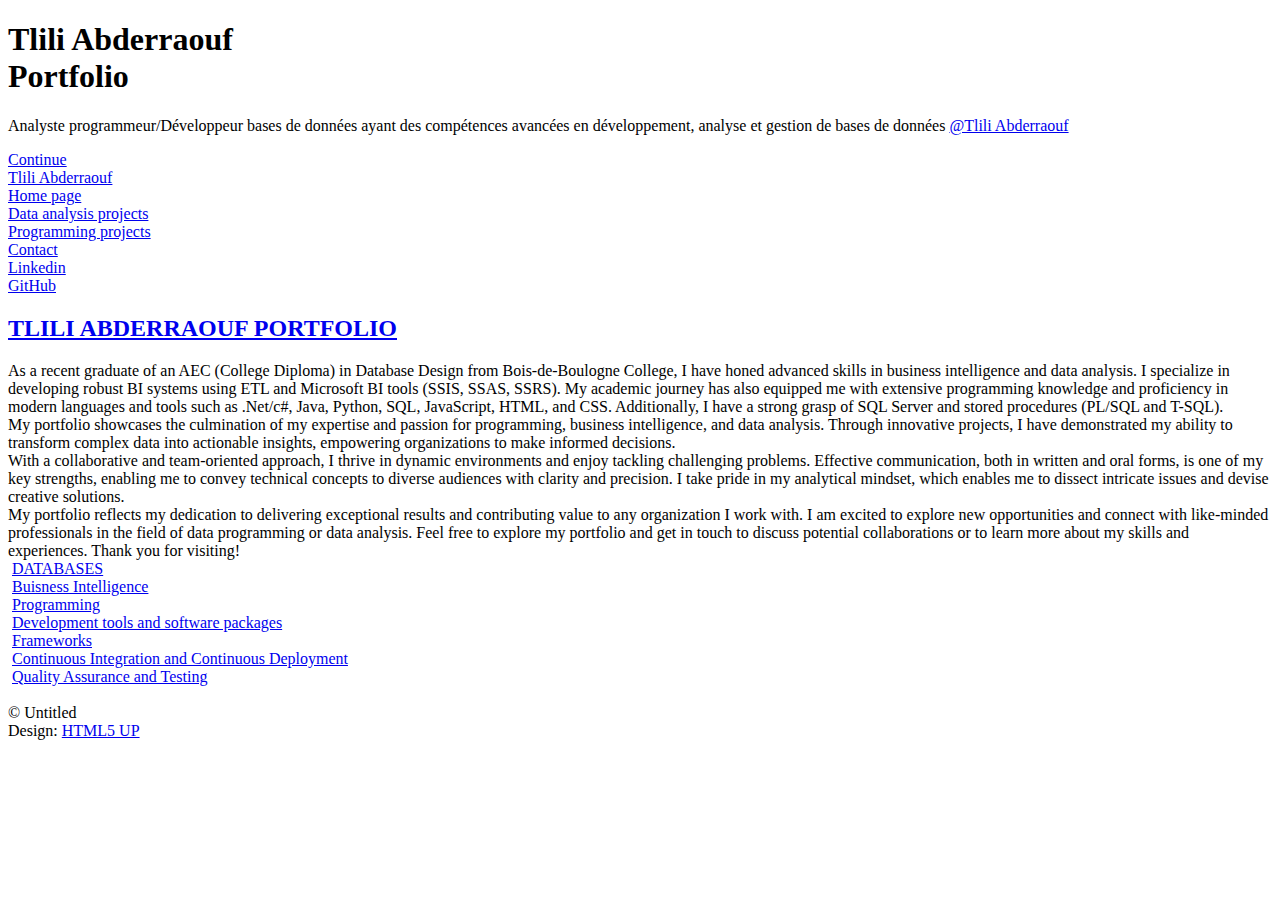
==== index.html @ 21b872e5 "Add files via upload" ====
<!DOCTYPE HTML>
<!--
	Massively by HTML5 UP
	html5up.net | @ajlkn
	Free for personal and commercial use under the CCA 3.0 license (html5up.net/license)
-->
<html>
	<head>
		<title>Tlili Abderraouf Portfolio</title>
		<meta charset="utf-8" />
		<meta name="viewport" content="width=device-width, initial-scale=1, user-scalable=no" />
		<link rel="stylesheet" href="assets/css/main.css" />
		<noscript><link rel="stylesheet" href="assets/css/noscript.css" /></noscript>
	</head>
	<body class="is-preload">

		<!-- Wrapper -->
			<div id="wrapper" class="fade-in">

				<!-- Intro -->
				<div id="intro">
					<h1>Tlili Abderraouf<br />
					Portfolio</h1>
					<p>Analyste programmeur/Développeur bases de données ayant des compétences avancées en développement, analyse et gestion de bases de données <a href="Contact.html">@Tlili Abderraouf</a> </p>
					<ul class="actions">
						<li><a href="#header" class="button icon solid solo fa-arrow-down scrolly">Continue</a></li>
					</ul>
				</div>

				<!-- Header -->
				<header id="header">
					<a href="Contact.html" class="logo">Tlili Abderraouf</a>
					
				</header>

				<!-- Nav -->
					<nav id="nav">
						<ul class="links">
							<li class="active"><a href="index.html">Home page</a></li>
							<li><a href="Data analysis.html">Data analysis projects</a></li>
							<li><a href="Programming.html">Programming projects</a></li>
							<li><a href="Contact.html">Contact</a></li>
						</ul>
						<ul class="icons">
							<li><a href="https://www.linkedin.com/in/abderraouf-tlili-2bb48a29/" class="icon brands alt fa-linkedin"><span class="label">Linkedin</span></a></li>
							<li><a href="https://github.com/Abderraouf1985" class="icon brands alt fa-github"><span class="label">GitHub</span></a></li>
						</ul>
					</nav>

				<!-- Main -->
					<div id="main">

						<!-- Featured Post -->
							<article class="post featured">
								<header class="major">
									
									<h2><a href="#">TLILI ABDERRAOUF
										PORTFOLIO<br />
									</a></h2>

									<style>
										ul{
											margin: 0;
											padding: 0;
											text-align: left;
										}
									</style>

									<ul>
As a recent graduate of an AEC (College Diploma) in Database Design from Bois-de-Boulogne College, I have honed advanced skills in business intelligence and data analysis. I specialize in developing robust BI systems using ETL and Microsoft BI tools (SSIS, SSAS, SSRS). My academic journey has also equipped me with extensive programming knowledge and proficiency in modern languages and tools such as .Net/c#, Java, Python, SQL, JavaScript, HTML, and CSS. Additionally, I have a strong grasp of SQL Server and stored procedures (PL/SQL and T-SQL).<br/>

My portfolio showcases the culmination of my expertise and passion for programming, business intelligence, and data analysis. Through innovative projects, I have demonstrated my ability to transform complex data into actionable insights, empowering organizations to make informed decisions.
<br/>
With a collaborative and team-oriented approach, I thrive in dynamic environments and enjoy tackling challenging problems.
Effective communication, both in written and oral forms, is one of my key strengths, enabling me to convey technical concepts to diverse audiences with clarity and precision. I take pride in my analytical mindset, which enables me to dissect intricate issues and devise creative solutions.
<br/>
My portfolio reflects my dedication to delivering exceptional results and contributing value to any organization I work with. I am excited to explore new opportunities and connect with like-minded professionals in the field of data programming or data analysis.
Feel free to explore my portfolio and get in touch to discuss potential collaborations or to learn more about my skills and experiences. Thank you for visiting!
									</ul>
								</header>
								<a href="#" class="image main"><img src="images/Bases de Données .jpg" alt="" /></a>
								<a href="#" class="button large">DATABASES</a>
								<br/>
								<a href="#" class="image main"><img src="images/Intelligence d’affaire.jpg" alt="" /></a>
								<a href="#" class="button large">Buisness Intelligence</a>
								<br/>
								<a href="#" class="image main"><img src="images/Programmation.jpg" alt="" /></a>
								<a href="#" class="button large">Programming</a>
								<br/>
								<a href="#" class="image main"><img src="images/Outils de développements et progiciels .jpg" alt="" /></a>
								<a href="#" class="button large">Development tools and software packages</a>
								<br/>
								<a href="#" class="image main"><img src="images/Architecture logicielle.jpg" alt="" /></a>
								<a href="#" class="button large">Frameworks</a>
								<br/>
								<a href="#" class="image main"><img src="images/Outils d’intégration continue.jpg" alt="" /></a>
								<a href="#" class="button large">Continuous Integration and Continuous Deployment </a>
								<br/>
								<a href="#" class="image main"><img src="images/Assurance qualité et tests.jpg" alt="" /></a>
								<a href="#" class="button large">Quality Assurance and Testing</a>
								<br/>
								<ul class="actions special">
								<br/>
								</ul>
					
	
					<!-- Copyright -->
						<div id="copyright">
							<ul><li>&copy; Untitled</li><li>Design: <a href="https://html5up.net">HTML5 UP</a></li></ul>
						</div>
	
				</div>
	
			<!-- Scripts -->
				<script src="assets/js/jquery.min.js"></script>
				<script src="assets/js/jquery.scrollex.min.js"></script>
				<script src="assets/js/jquery.scrolly.min.js"></script>
				<script src="assets/js/browser.min.js"></script>
				<script src="assets/js/breakpoints.min.js"></script>
				<script src="assets/js/util.js"></script>
				<script src="assets/js/main.js"></script>
	
		</body>
	</html>
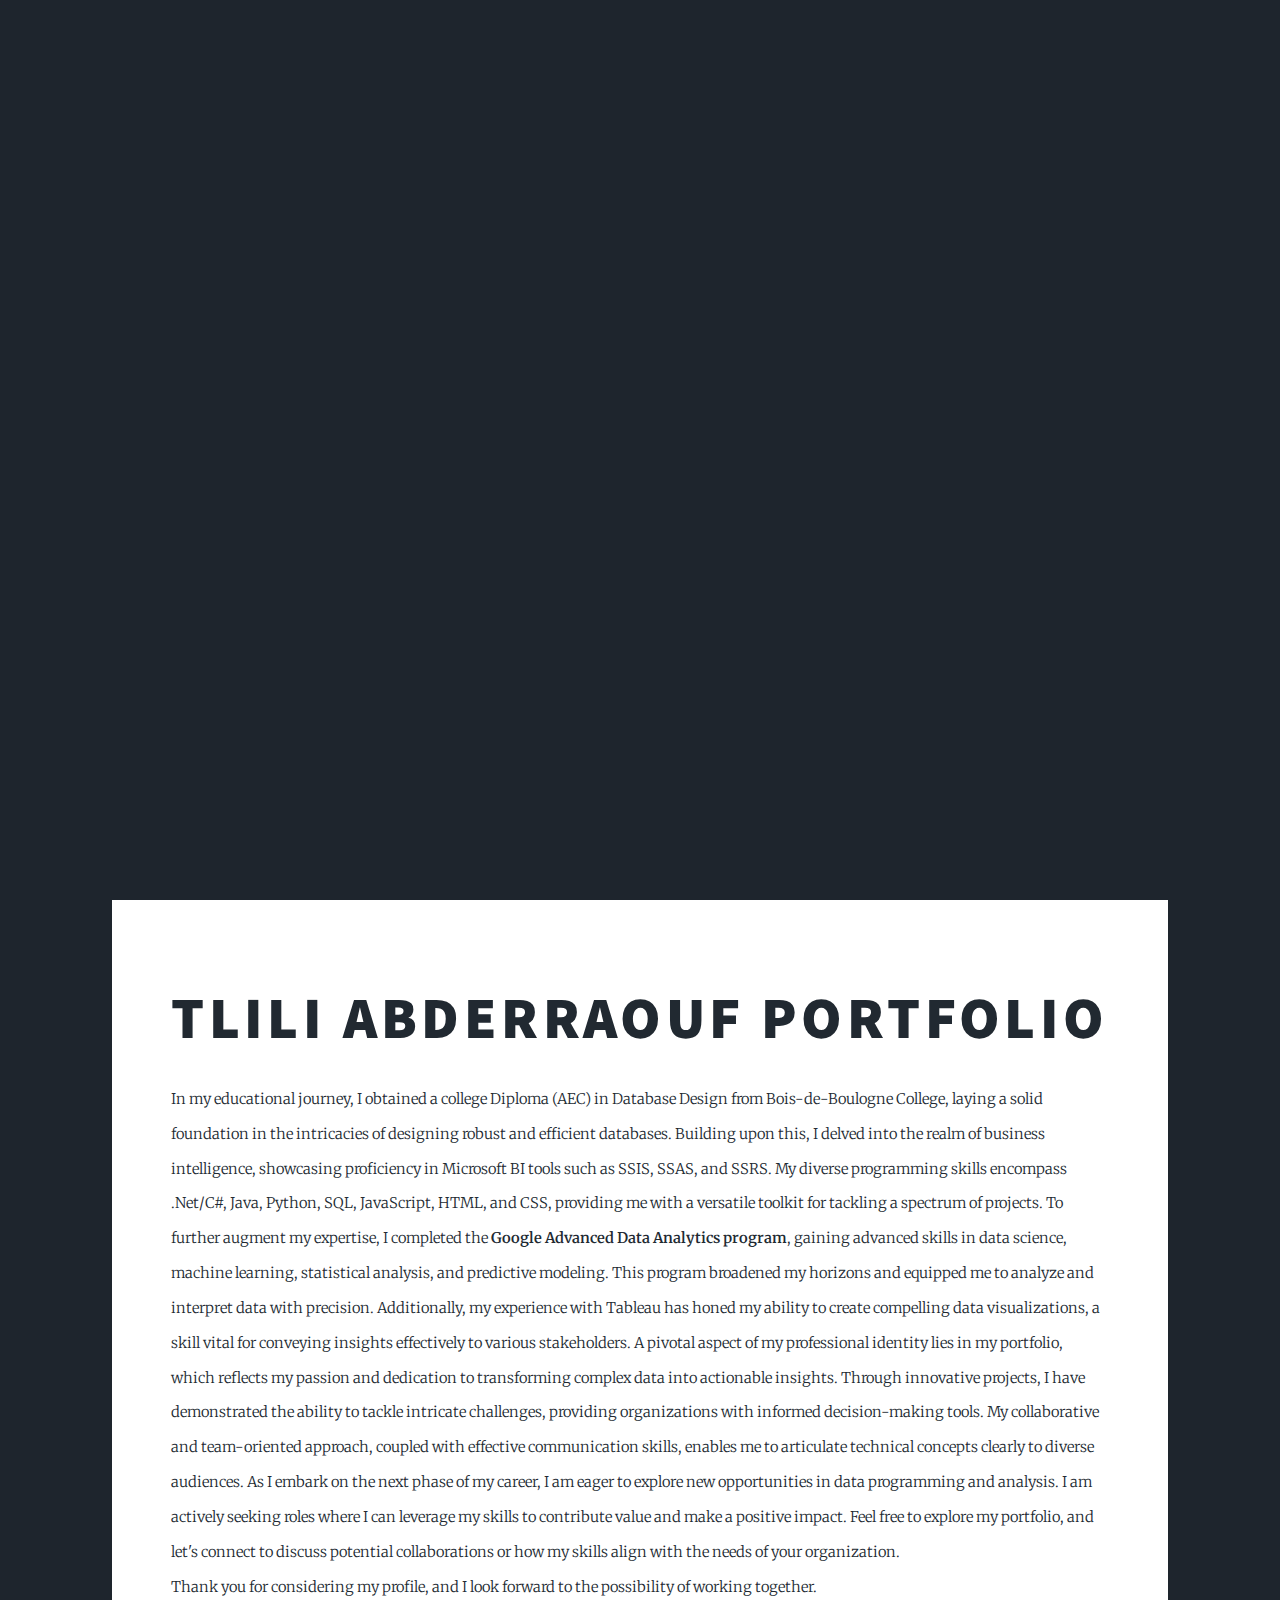
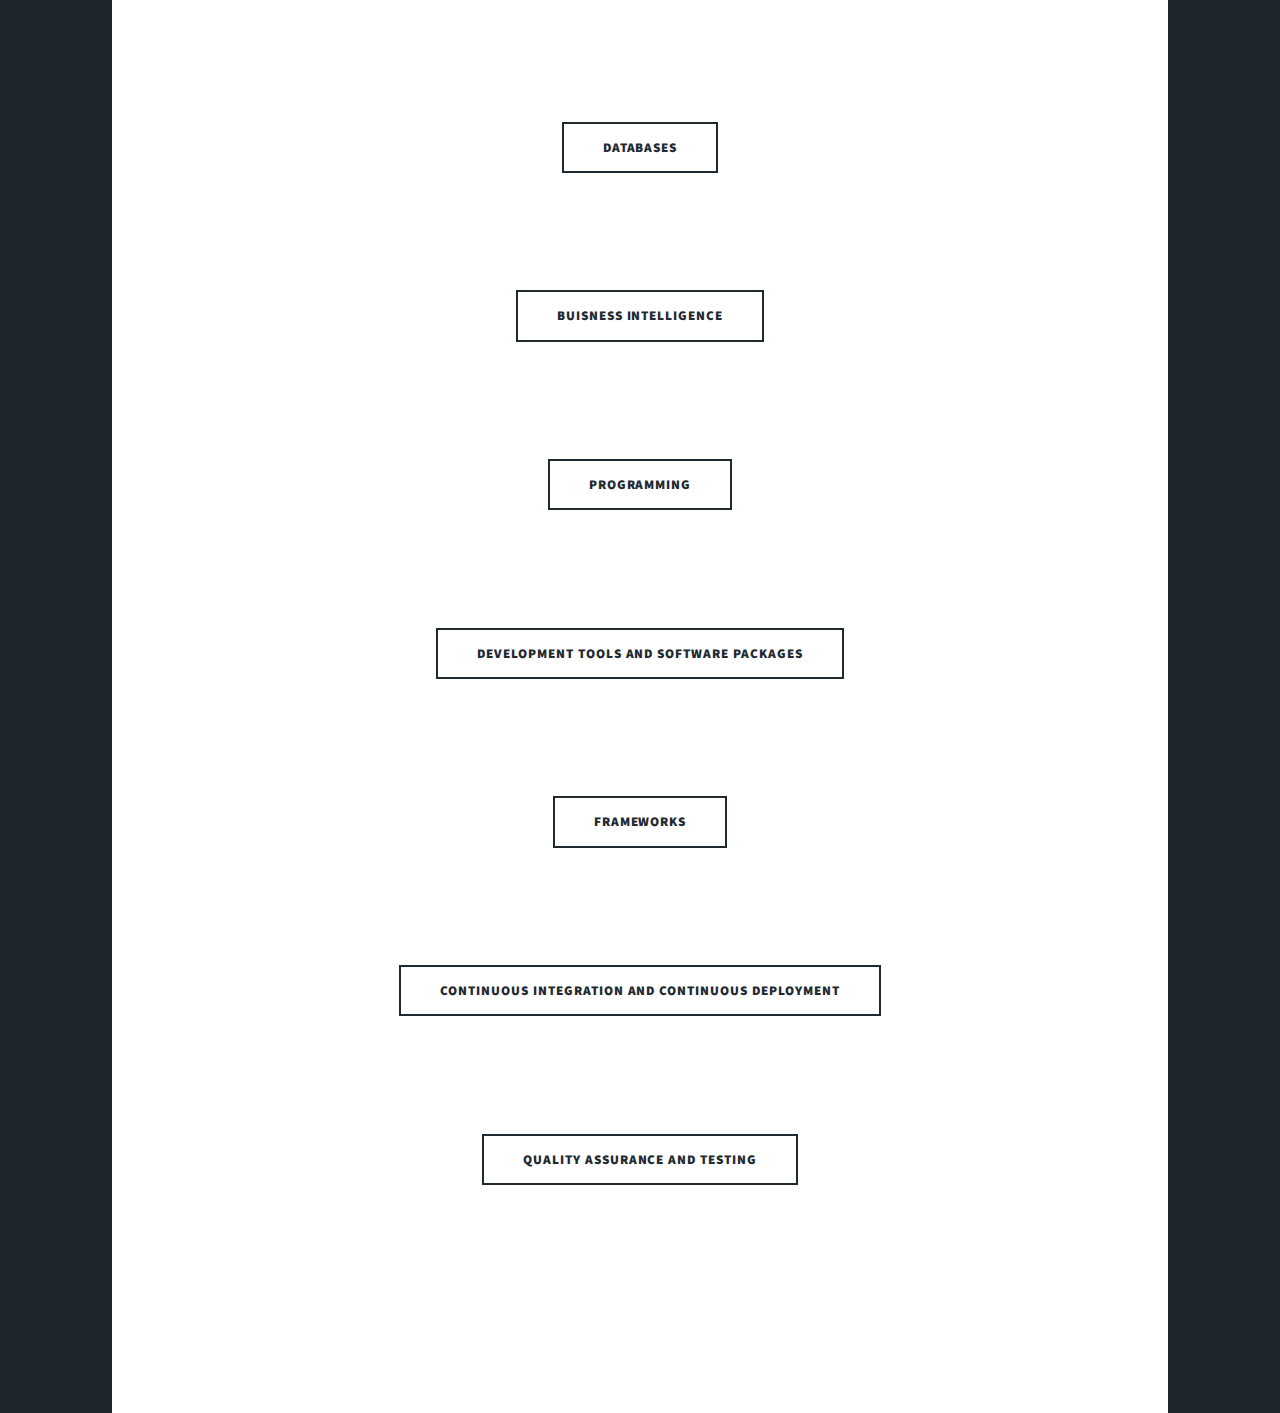
==== commit ef4de2ba: "Created google Capstone Project" ====
--- a/index.html
+++ b/index.html
@@ -21,7 +21,7 @@
 				<div id="intro">
 					<h1>Tlili Abderraouf<br />
 					Portfolio</h1>
-					<p>Analyste programmeur/Développeur bases de données ayant des compétences avancées en développement, analyse et gestion de bases de données <a href="Contact.html">@Tlili Abderraouf</a> </p>
+					<p>Passionate data professional with skills in data analysis and interpretation, demonstrating an ability to identify significant trends. Seeking opportunities in the field of data: data analysis/science or business intelligence, to apply my skills while pursuing personal and professional growth. <a href="Contact.html">@Tlili Abderraouf</a> </p>
 					<ul class="actions">
 						<li><a href="#header" class="button icon solid solo fa-arrow-down scrolly">Continue</a></li>
 					</ul>
@@ -38,7 +38,7 @@
 						<ul class="links">
 							<li class="active"><a href="index.html">Home page</a></li>
 							<li><a href="Data analysis.html">Data analysis projects</a></li>
-							<li><a href="Programming.html">Programming projects</a></li>
+							<li><a href="Google Advanced Data Analytics Capstone.html">Google Advanced Data Analytics Capstone</a></li>
 							<li><a href="Contact.html">Contact</a></li>
 						</ul>
 						<ul class="icons">
@@ -67,16 +67,13 @@
 									</style>
 
 									<ul>
-As a recent graduate of an AEC (College Diploma) in Database Design from Bois-de-Boulogne College, I have honed advanced skills in business intelligence and data analysis. I specialize in developing robust BI systems using ETL and Microsoft BI tools (SSIS, SSAS, SSRS). My academic journey has also equipped me with extensive programming knowledge and proficiency in modern languages and tools such as .Net/c#, Java, Python, SQL, JavaScript, HTML, and CSS. Additionally, I have a strong grasp of SQL Server and stored procedures (PL/SQL and T-SQL).<br/>
-
-My portfolio showcases the culmination of my expertise and passion for programming, business intelligence, and data analysis. Through innovative projects, I have demonstrated my ability to transform complex data into actionable insights, empowering organizations to make informed decisions.
-<br/>
-With a collaborative and team-oriented approach, I thrive in dynamic environments and enjoy tackling challenging problems.
-Effective communication, both in written and oral forms, is one of my key strengths, enabling me to convey technical concepts to diverse audiences with clarity and precision. I take pride in my analytical mindset, which enables me to dissect intricate issues and devise creative solutions.
-<br/>
-My portfolio reflects my dedication to delivering exceptional results and contributing value to any organization I work with. I am excited to explore new opportunities and connect with like-minded professionals in the field of data programming or data analysis.
-Feel free to explore my portfolio and get in touch to discuss potential collaborations or to learn more about my skills and experiences. Thank you for visiting!
-									</ul>
+										In my educational journey, I obtained a college Diploma (AEC) in Database Design from Bois-de-Boulogne College, laying a solid foundation in the intricacies of designing robust and efficient databases. Building upon this, I delved into the realm of business intelligence, showcasing proficiency in Microsoft BI tools such as SSIS, SSAS, and SSRS. My diverse programming skills encompass .Net/C#, Java, Python, SQL, JavaScript, HTML, and CSS, providing me with a versatile toolkit for tackling a spectrum of projects.
+										To further augment my expertise, I completed the <b>Google Advanced Data Analytics program</b>, gaining advanced skills in data science, machine learning, statistical analysis, and predictive modeling. This program broadened my horizons and equipped me to analyze and interpret data with precision. Additionally, my experience with Tableau has honed my ability to create compelling data visualizations, a skill vital for conveying insights effectively to various stakeholders.
+										A pivotal aspect of my professional identity lies in my portfolio, which reflects my passion and dedication to transforming complex data into actionable insights. Through innovative projects, I have demonstrated the ability to tackle intricate challenges, providing organizations with informed decision-making tools. My collaborative and team-oriented approach, coupled with effective communication skills, enables me to articulate technical concepts clearly to diverse audiences.
+										As I embark on the next phase of my career, I am eager to explore new opportunities in data programming and analysis. I am actively seeking roles where I can leverage my skills to contribute value and make a positive impact. Feel free to explore my portfolio, and let's connect to discuss potential collaborations or how my skills align with the needs of your organization.
+										<br>
+										 Thank you for considering my profile, and I look forward to the possibility of working together.
+										</ul>
 								</header>
 								<a href="#" class="image main"><img src="images/Bases de Données .jpg" alt="" /></a>
 								<a href="#" class="button large">DATABASES</a>
--- a/assets/css/main.css
+++ b/assets/css/main.css
@@ -0,0 +1,4690 @@
+@import url(fontawesome-all.min.css);
+@import url("https://fonts.googleapis.com/css?family=Merriweather:300,700,300italic,700italic|Source+Sans+Pro:900");
+
+/*
+	Massively by HTML5 UP
+	html5up.net | @ajlkn
+	Free for personal and commercial use under the CCA 3.0 license (html5up.net/license)
+*/
+
+html, body, div, span, applet, object,
+iframe, h1, h2, h3, h4, h5, h6, p, blockquote,
+pre, a, abbr, acronym, address, big, cite,
+code, del, dfn, em, img, ins, kbd, q, s, samp,
+small, strike, strong, sub, sup, tt, var, b,
+u, i, center, dl, dt, dd, ol, ul, li, fieldset,
+form, label, legend, table, caption, tbody,
+tfoot, thead, tr, th, td, article, aside,
+canvas, details, embed, figure, figcaption,
+footer, header, hgroup, menu, nav, output, ruby,
+section, summary, time, mark, audio, video {
+	margin: 0;
+	padding: 0;
+	border: 0;
+	font-size: 100%;
+	font: inherit;
+	vertical-align: baseline;}
+
+article, aside, details, figcaption, figure,
+footer, header, hgroup, menu, nav, section {
+	display: block;}
+
+body {
+	line-height: 1;
+	height: 100 vh;
+}
+
+ol, ul {
+	list-style: none;
+}
+
+blockquote, q {
+	quotes: none;
+}
+
+	blockquote:before, blockquote:after, q:before, q:after {
+		content: '';
+		content: none;
+	}
+
+table {
+	border-collapse: collapse;
+	border-spacing: 0;
+}
+
+body {
+	-webkit-text-size-adjust: none;
+}
+
+mark {
+	background-color: transparent;
+	color: inherit;
+}
+
+input::-moz-focus-inner {
+	border: 0;
+	padding: 0;
+}
+
+input, select, textarea {
+	-moz-appearance: none;
+	-webkit-appearance: none;
+	-ms-appearance: none;
+	appearance: none;
+}
+
+/* Basic */
+
+	@-ms-viewport {
+		width: device-width;
+	}
+
+	body {
+		-ms-overflow-style: scrollbar;
+	}
+
+	@media screen and (max-width: 480px) {
+
+		html, body {
+			min-width: 320px;
+		}
+
+	}
+
+	html {
+		box-sizing: border-box;
+	}
+
+	*, *:before, *:after {
+		box-sizing: inherit;
+	}
+
+	body {
+		background-color: #1e252d;
+	}
+
+		body.is-preload *, body.is-preload *:before, body.is-preload *:after {
+			-moz-animation: none !important;
+			-webkit-animation: none !important;
+			-ms-animation: none !important;
+			animation: none !important;
+			-moz-transition: none !important;
+			-webkit-transition: none !important;
+			-ms-transition: none !important;
+			transition: none !important;
+		}
+
+/* Type */
+
+	html {
+		font-size: 16pt;
+	}
+
+		@media screen and (max-width: 1680px) {
+
+			html {
+				font-size: 12pt;
+			}
+
+		}
+
+		@media screen and (max-width: 1280px) {
+
+			html {
+				font-size: 11pt;
+			}
+
+		}
+
+		@media screen and (max-width: 360px) {
+
+			html {
+				font-size: 10pt;
+			}
+
+		}
+
+	body {
+		color: #212931;
+	}
+
+	body, input, select, textarea {
+		font-family: "Merriweather", Georgia, serif;
+		font-weight: 300;
+		font-size: 1rem;
+		line-height: 2.375;
+	}
+
+	a {
+		-moz-transition: color 0.2s ease-in-out, background-color 0.2s ease-in-out, border-color 0.2s ease-in-out, box-shadow 0.2s ease-in-out;
+		-webkit-transition: color 0.2s ease-in-out, background-color 0.2s ease-in-out, border-color 0.2s ease-in-out, box-shadow 0.2s ease-in-out;
+		-ms-transition: color 0.2s ease-in-out, background-color 0.2s ease-in-out, border-color 0.2s ease-in-out, box-shadow 0.2s ease-in-out;
+		transition: color 0.2s ease-in-out, background-color 0.2s ease-in-out, border-color 0.2s ease-in-out, box-shadow 0.2s ease-in-out;
+		border-bottom: dotted 1px;
+		text-decoration: none;
+	}
+
+		a:hover {
+			border-bottom-color: transparent;
+		}
+
+	strong, b {
+		font-weight: 600;
+	}
+
+	em, i {
+		font-style: italic;
+	}
+
+	p {
+		text-align: justify;
+		margin: 0 0 2rem 0;
+	}
+
+	h1, h2, h3, h4, h5, h6 {
+		font-family: "Source Sans Pro", Helvetica, sans-serif;
+		font-weight: 900;
+		line-height: 1.5;
+		letter-spacing: 0.075em;
+		text-transform: uppercase;
+		margin: 0 0 1rem 0;
+	}
+
+		h1 a, h2 a, h3 a, h4 a, h5 a, h6 a {
+			border-bottom: 0;
+			color: inherit;
+			text-decoration: none;
+		}
+
+	h1 {
+		font-size: 4rem;
+		line-height: 1.1;
+		margin: 0 0 2rem 0;
+	}
+
+	h2 {
+		font-size: 1.75rem;
+		line-height: 1.3;
+		margin: 0 0 1.5rem 0;
+	}
+
+	h3 {
+		font-size: 1.25rem;
+		margin: 0 0 1.5rem 0;
+	}
+
+	h4 {
+		font-size: 1rem;
+	}
+
+	h5 {
+		font-size: 0.9rem;
+	}
+
+	h6 {
+		font-size: 0.8rem;
+	}
+
+	sub {
+		font-size: 0.8rem;
+		position: relative;
+		top: 0.5rem;
+	}
+
+	sup {
+		font-size: 0.8rem;
+		position: relative;
+		top: -0.5rem;
+	}
+
+	blockquote {
+		border-left: solid 4px;
+		font-style: italic;
+		margin: 0 0 2rem 0;
+		padding: 0.5rem 0 0.5rem 2rem;
+	}
+
+	code {
+		border: solid 2px;
+		font-family: "Courier New", monospace;
+		font-size: 0.9rem;
+		margin: 0 0.25rem;
+		padding: 0.25rem 0.65rem;
+	}
+
+	pre {
+		-webkit-overflow-scrolling: touch;
+		font-family: "Courier New", monospace;
+		font-size: 0.9rem;
+		margin: 0 0 2rem 0;
+	}
+
+		pre code {
+			display: block;
+			line-height: 1.75;
+			padding: 1rem 1.5rem;
+			overflow-x: auto;
+		}
+
+	hr {
+		border: 0;
+		border-bottom: solid 2px;
+		margin: 3rem 0;
+	}
+
+		hr.major {
+			margin: 5rem 0;
+		}
+
+	.align-left {
+		text-align: left;
+	}
+
+	.align-center {
+		text-align: center;
+	}
+
+	.align-right {
+		text-align: right;
+	}
+
+	input, select, textarea {
+		color: #212931;
+	}
+
+	a {
+		color: #212931;
+		border-bottom-color: rgba(33, 41, 49, 0.5);
+	}
+
+		a:hover {
+			border-bottom-color: transparent;
+			color: #18bfef !important;
+		}
+
+	strong, b {
+		color: #212931;
+	}
+
+	h1, h2, h3, h4, h5, h6 {
+		color: #212931;
+	}
+
+	blockquote {
+		border-left-color: #eeeeee;
+	}
+
+	code {
+		background: rgba(220, 220, 220, 0.25);
+		border-color: #eeeeee;
+	}
+
+	hr {
+		border-bottom-color: #eeeeee;
+	}
+
+/* Row */
+
+	.row {
+		display: flex;
+		flex-wrap: wrap;
+		box-sizing: border-box;
+		align-items: stretch;
+	}
+
+		.row > * {
+			box-sizing: border-box;
+		}
+
+		.row.gtr-uniform > * > :last-child {
+			margin-bottom: 0;
+		}
+
+		.row.aln-left {
+			justify-content: flex-start;
+		}
+
+		.row.aln-center {
+			justify-content: center;
+		}
+
+		.row.aln-right {
+			justify-content: flex-end;
+		}
+
+		.row.aln-top {
+			align-items: flex-start;
+		}
+
+		.row.aln-middle {
+			align-items: center;
+		}
+
+		.row.aln-bottom {
+			align-items: flex-end;
+		}
+
+		.row > .imp {
+			order: -1;
+		}
+
+		.row > .col-1 {
+			width: 8.33333%;
+		}
+
+		.row > .off-1 {
+			margin-left: 8.33333%;
+		}
+
+		.row > .col-2 {
+			width: 16.66667%;
+		}
+
+		.row > .off-2 {
+			margin-left: 16.66667%;
+		}
+
+		.row > .col-3 {
+			width: 25%;
+		}
+
+		.row > .off-3 {
+			margin-left: 25%;
+		}
+
+		.row > .col-4 {
+			width: 33.33333%;
+		}
+
+		.row > .off-4 {
+			margin-left: 33.33333%;
+		}
+
+		.row > .col-5 {
+			width: 41.66667%;
+		}
+
+		.row > .off-5 {
+			margin-left: 41.66667%;
+		}
+
+		.row > .col-6 {
+			width: 50%;
+		}
+
+		.row > .off-6 {
+			margin-left: 50%;
+		}
+
+		.row > .col-7 {
+			width: 58.33333%;
+		}
+
+		.row > .off-7 {
+			margin-left: 58.33333%;
+		}
+
+		.row > .col-8 {
+			width: 66.66667%;
+		}
+
+		.row > .off-8 {
+			margin-left: 66.66667%;
+		}
+
+		.row > .col-9 {
+			width: 75%;
+		}
+
+		.row > .off-9 {
+			margin-left: 75%;
+		}
+
+		.row > .col-10 {
+			width: 83.33333%;
+		}
+
+		.row > .off-10 {
+			margin-left: 83.33333%;
+		}
+
+		.row > .col-11 {
+			width: 91.66667%;
+		}
+
+		.row > .off-11 {
+			margin-left: 91.66667%;
+		}
+
+		.row > .col-12 {
+			width: 100%;
+		}
+
+		.row > .off-12 {
+			margin-left: 100%;
+		}
+
+		.row.gtr-0 {
+			margin-top: 0;
+			margin-left: 0rem;
+		}
+
+			.row.gtr-0 > * {
+				padding: 0 0 0 0rem;
+			}
+
+			.row.gtr-0.gtr-uniform {
+				margin-top: 0rem;
+			}
+
+				.row.gtr-0.gtr-uniform > * {
+					padding-top: 0rem;
+				}
+
+		.row.gtr-25 {
+			margin-top: 0;
+			margin-left: -0.375rem;
+		}
+
+			.row.gtr-25 > * {
+				padding: 0 0 0 0.375rem;
+			}
+
+			.row.gtr-25.gtr-uniform {
+				margin-top: -0.375rem;
+			}
+
+				.row.gtr-25.gtr-uniform > * {
+					padding-top: 0.375rem;
+				}
+
+		.row.gtr-50 {
+			margin-top: 0;
+			margin-left: -0.75rem;
+		}
+
+			.row.gtr-50 > * {
+				padding: 0 0 0 0.75rem;
+			}
+
+			.row.gtr-50.gtr-uniform {
+				margin-top: -0.75rem;
+			}
+
+				.row.gtr-50.gtr-uniform > * {
+					padding-top: 0.75rem;
+				}
+
+		.row {
+			margin-top: 0;
+			margin-left: -1.5rem;
+		}
+
+			.row > * {
+				padding: 0 0 0 1.5rem;
+			}
+
+			.row.gtr-uniform {
+				margin-top: -1.5rem;
+			}
+
+				.row.gtr-uniform > * {
+					padding-top: 1.5rem;
+				}
+
+		.row.gtr-150 {
+			margin-top: 0;
+			margin-left: -2.25rem;
+		}
+
+			.row.gtr-150 > * {
+				padding: 0 0 0 2.25rem;
+			}
+
+			.row.gtr-150.gtr-uniform {
+				margin-top: -2.25rem;
+			}
+
+				.row.gtr-150.gtr-uniform > * {
+					padding-top: 2.25rem;
+				}
+
+		.row.gtr-200 {
+			margin-top: 0;
+			margin-left: -3rem;
+		}
+
+			.row.gtr-200 > * {
+				padding: 0 0 0 3rem;
+			}
+
+			.row.gtr-200.gtr-uniform {
+				margin-top: -3rem;
+			}
+
+				.row.gtr-200.gtr-uniform > * {
+					padding-top: 3rem;
+				}
+
+		@media screen and (max-width: 1680px) {
+
+			.row {
+				display: flex;
+				flex-wrap: wrap;
+				box-sizing: border-box;
+				align-items: stretch;
+			}
+
+				.row > * {
+					box-sizing: border-box;
+				}
+
+				.row.gtr-uniform > * > :last-child {
+					margin-bottom: 0;
+				}
+
+				.row.aln-left {
+					justify-content: flex-start;
+				}
+
+				.row.aln-center {
+					justify-content: center;
+				}
+
+				.row.aln-right {
+					justify-content: flex-end;
+				}
+
+				.row.aln-top {
+					align-items: flex-start;
+				}
+
+				.row.aln-middle {
+					align-items: center;
+				}
+
+				.row.aln-bottom {
+					align-items: flex-end;
+				}
+
+				.row > .imp-xlarge {
+					order: -1;
+				}
+
+				.row > .col-1-xlarge {
+					width: 8.33333%;
+				}
+
+				.row > .off-1-xlarge {
+					margin-left: 8.33333%;
+				}
+
+				.row > .col-2-xlarge {
+					width: 16.66667%;
+				}
+
+				.row > .off-2-xlarge {
+					margin-left: 16.66667%;
+				}
+
+				.row > .col-3-xlarge {
+					width: 25%;
+				}
+
+				.row > .off-3-xlarge {
+					margin-left: 25%;
+				}
+
+				.row > .col-4-xlarge {
+					width: 33.33333%;
+				}
+
+				.row > .off-4-xlarge {
+					margin-left: 33.33333%;
+				}
+
+				.row > .col-5-xlarge {
+					width: 41.66667%;
+				}
+
+				.row > .off-5-xlarge {
+					margin-left: 41.66667%;
+				}
+
+				.row > .col-6-xlarge {
+					width: 50%;
+				}
+
+				.row > .off-6-xlarge {
+					margin-left: 50%;
+				}
+
+				.row > .col-7-xlarge {
+					width: 58.33333%;
+				}
+
+				.row > .off-7-xlarge {
+					margin-left: 58.33333%;
+				}
+
+				.row > .col-8-xlarge {
+					width: 66.66667%;
+				}
+
+				.row > .off-8-xlarge {
+					margin-left: 66.66667%;
+				}
+
+				.row > .col-9-xlarge {
+					width: 75%;
+				}
+
+				.row > .off-9-xlarge {
+					margin-left: 75%;
+				}
+
+				.row > .col-10-xlarge {
+					width: 83.33333%;
+				}
+
+				.row > .off-10-xlarge {
+					margin-left: 83.33333%;
+				}
+
+				.row > .col-11-xlarge {
+					width: 91.66667%;
+				}
+
+				.row > .off-11-xlarge {
+					margin-left: 91.66667%;
+				}
+
+				.row > .col-12-xlarge {
+					width: 100%;
+				}
+
+				.row > .off-12-xlarge {
+					margin-left: 100%;
+				}
+
+				.row.gtr-0 {
+					margin-top: 0;
+					margin-left: 0rem;
+				}
+
+					.row.gtr-0 > * {
+						padding: 0 0 0 0rem;
+					}
+
+					.row.gtr-0.gtr-uniform {
+						margin-top: 0rem;
+					}
+
+						.row.gtr-0.gtr-uniform > * {
+							padding-top: 0rem;
+						}
+
+				.row.gtr-25 {
+					margin-top: 0;
+					margin-left: -0.375rem;
+				}
+
+					.row.gtr-25 > * {
+						padding: 0 0 0 0.375rem;
+					}
+
+					.row.gtr-25.gtr-uniform {
+						margin-top: -0.375rem;
+					}
+
+						.row.gtr-25.gtr-uniform > * {
+							padding-top: 0.375rem;
+						}
+
+				.row.gtr-50 {
+					margin-top: 0;
+					margin-left: -0.75rem;
+				}
+
+					.row.gtr-50 > * {
+						padding: 0 0 0 0.75rem;
+					}
+
+					.row.gtr-50.gtr-uniform {
+						margin-top: -0.75rem;
+					}
+
+						.row.gtr-50.gtr-uniform > * {
+							padding-top: 0.75rem;
+						}
+
+				.row {
+					margin-top: 0;
+					margin-left: -1.5rem;
+				}
+
+					.row > * {
+						padding: 0 0 0 1.5rem;
+					}
+
+					.row.gtr-uniform {
+						margin-top: -1.5rem;
+					}
+
+						.row.gtr-uniform > * {
+							padding-top: 1.5rem;
+						}
+
+				.row.gtr-150 {
+					margin-top: 0;
+					margin-left: -2.25rem;
+				}
+
+					.row.gtr-150 > * {
+						padding: 0 0 0 2.25rem;
+					}
+
+					.row.gtr-150.gtr-uniform {
+						margin-top: -2.25rem;
+					}
+
+						.row.gtr-150.gtr-uniform > * {
+							padding-top: 2.25rem;
+						}
+
+				.row.gtr-200 {
+					margin-top: 0;
+					margin-left: -3rem;
+				}
+
+					.row.gtr-200 > * {
+						padding: 0 0 0 3rem;
+					}
+
+					.row.gtr-200.gtr-uniform {
+						margin-top: -3rem;
+					}
+
+						.row.gtr-200.gtr-uniform > * {
+							padding-top: 3rem;
+						}
+
+		}
+
+		@media screen and (max-width: 1280px) {
+
+			.row {
+				display: flex;
+				flex-wrap: wrap;
+				box-sizing: border-box;
+				align-items: stretch;
+			}
+
+				.row > * {
+					box-sizing: border-box;
+				}
+
+				.row.gtr-uniform > * > :last-child {
+					margin-bottom: 0;
+				}
+
+				.row.aln-left {
+					justify-content: flex-start;
+				}
+
+				.row.aln-center {
+					justify-content: center;
+				}
+
+				.row.aln-right {
+					justify-content: flex-end;
+				}
+
+				.row.aln-top {
+					align-items: flex-start;
+				}
+
+				.row.aln-middle {
+					align-items: center;
+				}
+
+				.row.aln-bottom {
+					align-items: flex-end;
+				}
+
+				.row > .imp-large {
+					order: -1;
+				}
+
+				.row > .col-1-large {
+					width: 8.33333%;
+				}
+
+				.row > .off-1-large {
+					margin-left: 8.33333%;
+				}
+
+				.row > .col-2-large {
+					width: 16.66667%;
+				}
+
+				.row > .off-2-large {
+					margin-left: 16.66667%;
+				}
+
+				.row > .col-3-large {
+					width: 25%;
+				}
+
+				.row > .off-3-large {
+					margin-left: 25%;
+				}
+
+				.row > .col-4-large {
+					width: 33.33333%;
+				}
+
+				.row > .off-4-large {
+					margin-left: 33.33333%;
+				}
+
+				.row > .col-5-large {
+					width: 41.66667%;
+				}
+
+				.row > .off-5-large {
+					margin-left: 41.66667%;
+				}
+
+				.row > .col-6-large {
+					width: 50%;
+				}
+
+				.row > .off-6-large {
+					margin-left: 50%;
+				}
+
+				.row > .col-7-large {
+					width: 58.33333%;
+				}
+
+				.row > .off-7-large {
+					margin-left: 58.33333%;
+				}
+
+				.row > .col-8-large {
+					width: 66.66667%;
+				}
+
+				.row > .off-8-large {
+					margin-left: 66.66667%;
+				}
+
+				.row > .col-9-large {
+					width: 75%;
+				}
+
+				.row > .off-9-large {
+					margin-left: 75%;
+				}
+
+				.row > .col-10-large {
+					width: 83.33333%;
+				}
+
+				.row > .off-10-large {
+					margin-left: 83.33333%;
+				}
+
+				.row > .col-11-large {
+					width: 91.66667%;
+				}
+
+				.row > .off-11-large {
+					margin-left: 91.66667%;
+				}
+
+				.row > .col-12-large {
+					width: 100%;
+				}
+
+				.row > .off-12-large {
+					margin-left: 100%;
+				}
+
+				.row.gtr-0 {
+					margin-top: 0;
+					margin-left: 0rem;
+				}
+
+					.row.gtr-0 > * {
+						padding: 0 0 0 0rem;
+					}
+
+					.row.gtr-0.gtr-uniform {
+						margin-top: 0rem;
+					}
+
+						.row.gtr-0.gtr-uniform > * {
+							padding-top: 0rem;
+						}
+
+				.row.gtr-25 {
+					margin-top: 0;
+					margin-left: -0.375rem;
+				}
+
+					.row.gtr-25 > * {
+						padding: 0 0 0 0.375rem;
+					}
+
+					.row.gtr-25.gtr-uniform {
+						margin-top: -0.375rem;
+					}
+
+						.row.gtr-25.gtr-uniform > * {
+							padding-top: 0.375rem;
+						}
+
+				.row.gtr-50 {
+					margin-top: 0;
+					margin-left: -0.75rem;
+				}
+
+					.row.gtr-50 > * {
+						padding: 0 0 0 0.75rem;
+					}
+
+					.row.gtr-50.gtr-uniform {
+						margin-top: -0.75rem;
+					}
+
+						.row.gtr-50.gtr-uniform > * {
+							padding-top: 0.75rem;
+						}
+
+				.row {
+					margin-top: 0;
+					margin-left: -1.5rem;
+				}
+
+					.row > * {
+						padding: 0 0 0 1.5rem;
+					}
+
+					.row.gtr-uniform {
+						margin-top: -1.5rem;
+					}
+
+						.row.gtr-uniform > * {
+							padding-top: 1.5rem;
+						}
+
+				.row.gtr-150 {
+					margin-top: 0;
+					margin-left: -2.25rem;
+				}
+
+					.row.gtr-150 > * {
+						padding: 0 0 0 2.25rem;
+					}
+
+					.row.gtr-150.gtr-uniform {
+						margin-top: -2.25rem;
+					}
+
+						.row.gtr-150.gtr-uniform > * {
+							padding-top: 2.25rem;
+						}
+
+				.row.gtr-200 {
+					margin-top: 0;
+					margin-left: -3rem;
+				}
+
+					.row.gtr-200 > * {
+						padding: 0 0 0 3rem;
+					}
+
+					.row.gtr-200.gtr-uniform {
+						margin-top: -3rem;
+					}
+
+						.row.gtr-200.gtr-uniform > * {
+							padding-top: 3rem;
+						}
+
+		}
+
+		@media screen and (max-width: 980px) {
+
+			.row {
+				display: flex;
+				flex-wrap: wrap;
+				box-sizing: border-box;
+				align-items: stretch;
+			}
+
+				.row > * {
+					box-sizing: border-box;
+				}
+
+				.row.gtr-uniform > * > :last-child {
+					margin-bottom: 0;
+				}
+
+				.row.aln-left {
+					justify-content: flex-start;
+				}
+
+				.row.aln-center {
+					justify-content: center;
+				}
+
+				.row.aln-right {
+					justify-content: flex-end;
+				}
+
+				.row.aln-top {
+					align-items: flex-start;
+				}
+
+				.row.aln-middle {
+					align-items: center;
+				}
+
+				.row.aln-bottom {
+					align-items: flex-end;
+				}
+
+				.row > .imp-medium {
+					order: -1;
+				}
+
+				.row > .col-1-medium {
+					width: 8.33333%;
+				}
+
+				.row > .off-1-medium {
+					margin-left: 8.33333%;
+				}
+
+				.row > .col-2-medium {
+					width: 16.66667%;
+				}
+
+				.row > .off-2-medium {
+					margin-left: 16.66667%;
+				}
+
+				.row > .col-3-medium {
+					width: 25%;
+				}
+
+				.row > .off-3-medium {
+					margin-left: 25%;
+				}
+
+				.row > .col-4-medium {
+					width: 33.33333%;
+				}
+
+				.row > .off-4-medium {
+					margin-left: 33.33333%;
+				}
+
+				.row > .col-5-medium {
+					width: 41.66667%;
+				}
+
+				.row > .off-5-medium {
+					margin-left: 41.66667%;
+				}
+
+				.row > .col-6-medium {
+					width: 50%;
+				}
+
+				.row > .off-6-medium {
+					margin-left: 50%;
+				}
+
+				.row > .col-7-medium {
+					width: 58.33333%;
+				}
+
+				.row > .off-7-medium {
+					margin-left: 58.33333%;
+				}
+
+				.row > .col-8-medium {
+					width: 66.66667%;
+				}
+
+				.row > .off-8-medium {
+					margin-left: 66.66667%;
+				}
+
+				.row > .col-9-medium {
+					width: 75%;
+				}
+
+				.row > .off-9-medium {
+					margin-left: 75%;
+				}
+
+				.row > .col-10-medium {
+					width: 83.33333%;
+				}
+
+				.row > .off-10-medium {
+					margin-left: 83.33333%;
+				}
+
+				.row > .col-11-medium {
+					width: 91.66667%;
+				}
+
+				.row > .off-11-medium {
+					margin-left: 91.66667%;
+				}
+
+				.row > .col-12-medium {
+					width: 100%;
+				}
+
+				.row > .off-12-medium {
+					margin-left: 100%;
+				}
+
+				.row.gtr-0 {
+					margin-top: 0;
+					margin-left: 0rem;
+				}
+
+					.row.gtr-0 > * {
+						padding: 0 0 0 0rem;
+					}
+
+					.row.gtr-0.gtr-uniform {
+						margin-top: 0rem;
+					}
+
+						.row.gtr-0.gtr-uniform > * {
+							padding-top: 0rem;
+						}
+
+				.row.gtr-25 {
+					margin-top: 0;
+					margin-left: -0.375rem;
+				}
+
+					.row.gtr-25 > * {
+						padding: 0 0 0 0.375rem;
+					}
+
+					.row.gtr-25.gtr-uniform {
+						margin-top: -0.375rem;
+					}
+
+						.row.gtr-25.gtr-uniform > * {
+							padding-top: 0.375rem;
+						}
+
+				.row.gtr-50 {
+					margin-top: 0;
+					margin-left: -0.75rem;
+				}
+
+					.row.gtr-50 > * {
+						padding: 0 0 0 0.75rem;
+					}
+
+					.row.gtr-50.gtr-uniform {
+						margin-top: -0.75rem;
+					}
+
+						.row.gtr-50.gtr-uniform > * {
+							padding-top: 0.75rem;
+						}
+
+				.row {
+					margin-top: 0;
+					margin-left: -1.5rem;
+				}
+
+					.row > * {
+						padding: 0 0 0 1.5rem;
+					}
+
+					.row.gtr-uniform {
+						margin-top: -1.5rem;
+					}
+
+						.row.gtr-uniform > * {
+							padding-top: 1.5rem;
+						}
+
+				.row.gtr-150 {
+					margin-top: 0;
+					margin-left: -2.25rem;
+				}
+
+					.row.gtr-150 > * {
+						padding: 0 0 0 2.25rem;
+					}
+
+					.row.gtr-150.gtr-uniform {
+						margin-top: -2.25rem;
+					}
+
+						.row.gtr-150.gtr-uniform > * {
+							padding-top: 2.25rem;
+						}
+
+				.row.gtr-200 {
+					margin-top: 0;
+					margin-left: -3rem;
+				}
+
+					.row.gtr-200 > * {
+						padding: 0 0 0 3rem;
+					}
+
+					.row.gtr-200.gtr-uniform {
+						margin-top: -3rem;
+					}
+
+						.row.gtr-200.gtr-uniform > * {
+							padding-top: 3rem;
+						}
+
+		}
+
+		@media screen and (max-width: 736px) {
+
+			.row {
+				display: flex;
+				flex-wrap: wrap;
+				box-sizing: border-box;
+				align-items: stretch;
+			}
+
+				.row > * {
+					box-sizing: border-box;
+				}
+
+				.row.gtr-uniform > * > :last-child {
+					margin-bottom: 0;
+				}
+
+				.row.aln-left {
+					justify-content: flex-start;
+				}
+
+				.row.aln-center {
+					justify-content: center;
+				}
+
+				.row.aln-right {
+					justify-content: flex-end;
+				}
+
+				.row.aln-top {
+					align-items: flex-start;
+				}
+
+				.row.aln-middle {
+					align-items: center;
+				}
+
+				.row.aln-bottom {
+					align-items: flex-end;
+				}
+
+				.row > .imp-small {
+					order: -1;
+				}
+
+				.row > .col-1-small {
+					width: 8.33333%;
+				}
+
+				.row > .off-1-small {
+					margin-left: 8.33333%;
+				}
+
+				.row > .col-2-small {
+					width: 16.66667%;
+				}
+
+				.row > .off-2-small {
+					margin-left: 16.66667%;
+				}
+
+				.row > .col-3-small {
+					width: 25%;
+				}
+
+				.row > .off-3-small {
+					margin-left: 25%;
+				}
+
+				.row > .col-4-small {
+					width: 33.33333%;
+				}
+
+				.row > .off-4-small {
+					margin-left: 33.33333%;
+				}
+
+				.row > .col-5-small {
+					width: 41.66667%;
+				}
+
+				.row > .off-5-small {
+					margin-left: 41.66667%;
+				}
+
+				.row > .col-6-small {
+					width: 50%;
+				}
+
+				.row > .off-6-small {
+					margin-left: 50%;
+				}
+
+				.row > .col-7-small {
+					width: 58.33333%;
+				}
+
+				.row > .off-7-small {
+					margin-left: 58.33333%;
+				}
+
+				.row > .col-8-small {
+					width: 66.66667%;
+				}
+
+				.row > .off-8-small {
+					margin-left: 66.66667%;
+				}
+
+				.row > .col-9-small {
+					width: 75%;
+				}
+
+				.row > .off-9-small {
+					margin-left: 75%;
+				}
+
+				.row > .col-10-small {
+					width: 83.33333%;
+				}
+
+				.row > .off-10-small {
+					margin-left: 83.33333%;
+				}
+
+				.row > .col-11-small {
+					width: 91.66667%;
+				}
+
+				.row > .off-11-small {
+					margin-left: 91.66667%;
+				}
+
+				.row > .col-12-small {
+					width: 100%;
+				}
+
+				.row > .off-12-small {
+					margin-left: 100%;
+				}
+
+				.row.gtr-0 {
+					margin-top: 0;
+					margin-left: 0rem;
+				}
+
+					.row.gtr-0 > * {
+						padding: 0 0 0 0rem;
+					}
+
+					.row.gtr-0.gtr-uniform {
+						margin-top: 0rem;
+					}
+
+						.row.gtr-0.gtr-uniform > * {
+							padding-top: 0rem;
+						}
+
+				.row.gtr-25 {
+					margin-top: 0;
+					margin-left: -0.375rem;
+				}
+
+					.row.gtr-25 > * {
+						padding: 0 0 0 0.375rem;
+					}
+
+					.row.gtr-25.gtr-uniform {
+						margin-top: -0.375rem;
+					}
+
+						.row.gtr-25.gtr-uniform > * {
+							padding-top: 0.375rem;
+						}
+
+				.row.gtr-50 {
+					margin-top: 0;
+					margin-left: -0.75rem;
+				}
+
+					.row.gtr-50 > * {
+						padding: 0 0 0 0.75rem;
+					}
+
+					.row.gtr-50.gtr-uniform {
+						margin-top: -0.75rem;
+					}
+
+						.row.gtr-50.gtr-uniform > * {
+							padding-top: 0.75rem;
+						}
+
+				.row {
+					margin-top: 0;
+					margin-left: -1.5rem;
+				}
+
+					.row > * {
+						padding: 0 0 0 1.5rem;
+					}
+
+					.row.gtr-uniform {
+						margin-top: -1.5rem;
+					}
+
+						.row.gtr-uniform > * {
+							padding-top: 1.5rem;
+						}
+
+				.row.gtr-150 {
+					margin-top: 0;
+					margin-left: -2.25rem;
+				}
+
+					.row.gtr-150 > * {
+						padding: 0 0 0 2.25rem;
+					}
+
+					.row.gtr-150.gtr-uniform {
+						margin-top: -2.25rem;
+					}
+
+						.row.gtr-150.gtr-uniform > * {
+							padding-top: 2.25rem;
+						}
+
+				.row.gtr-200 {
+					margin-top: 0;
+					margin-left: -3rem;
+				}
+
+					.row.gtr-200 > * {
+						padding: 0 0 0 3rem;
+					}
+
+					.row.gtr-200.gtr-uniform {
+						margin-top: -3rem;
+					}
+
+						.row.gtr-200.gtr-uniform > * {
+							padding-top: 3rem;
+						}
+
+		}
+
+		@media screen and (max-width: 480px) {
+
+			.row {
+				display: flex;
+				flex-wrap: wrap;
+				box-sizing: border-box;
+				align-items: stretch;
+			}
+
+				.row > * {
+					box-sizing: border-box;
+				}
+
+				.row.gtr-uniform > * > :last-child {
+					margin-bottom: 0;
+				}
+
+				.row.aln-left {
+					justify-content: flex-start;
+				}
+
+				.row.aln-center {
+					justify-content: center;
+				}
+
+				.row.aln-right {
+					justify-content: flex-end;
+				}
+
+				.row.aln-top {
+					align-items: flex-start;
+				}
+
+				.row.aln-middle {
+					align-items: center;
+				}
+
+				.row.aln-bottom {
+					align-items: flex-end;
+				}
+
+				.row > .imp-xsmall {
+					order: -1;
+				}
+
+				.row > .col-1-xsmall {
+					width: 8.33333%;
+				}
+
+				.row > .off-1-xsmall {
+					margin-left: 8.33333%;
+				}
+
+				.row > .col-2-xsmall {
+					width: 16.66667%;
+				}
+
+				.row > .off-2-xsmall {
+					margin-left: 16.66667%;
+				}
+
+				.row > .col-3-xsmall {
+					width: 25%;
+				}
+
+				.row > .off-3-xsmall {
+					margin-left: 25%;
+				}
+
+				.row > .col-4-xsmall {
+					width: 33.33333%;
+				}
+
+				.row > .off-4-xsmall {
+					margin-left: 33.33333%;
+				}
+
+				.row > .col-5-xsmall {
+					width: 41.66667%;
+				}
+
+				.row > .off-5-xsmall {
+					margin-left: 41.66667%;
+				}
+
+				.row > .col-6-xsmall {
+					width: 50%;
+				}
+
+				.row > .off-6-xsmall {
+					margin-left: 50%;
+				}
+
+				.row > .col-7-xsmall {
+					width: 58.33333%;
+				}
+
+				.row > .off-7-xsmall {
+					margin-left: 58.33333%;
+				}
+
+				.row > .col-8-xsmall {
+					width: 66.66667%;
+				}
+
+				.row > .off-8-xsmall {
+					margin-left: 66.66667%;
+				}
+
+				.row > .col-9-xsmall {
+					width: 75%;
+				}
+
+				.row > .off-9-xsmall {
+					margin-left: 75%;
+				}
+
+				.row > .col-10-xsmall {
+					width: 83.33333%;
+				}
+
+				.row > .off-10-xsmall {
+					margin-left: 83.33333%;
+				}
+
+				.row > .col-11-xsmall {
+					width: 91.66667%;
+				}
+
+				.row > .off-11-xsmall {
+					margin-left: 91.66667%;
+				}
+
+				.row > .col-12-xsmall {
+					width: 100%;
+				}
+
+				.row > .off-12-xsmall {
+					margin-left: 100%;
+				}
+
+				.row.gtr-0 {
+					margin-top: 0;
+					margin-left: 0rem;
+				}
+
+					.row.gtr-0 > * {
+						padding: 0 0 0 0rem;
+					}
+
+					.row.gtr-0.gtr-uniform {
+						margin-top: 0rem;
+					}
+
+						.row.gtr-0.gtr-uniform > * {
+							padding-top: 0rem;
+						}
+
+				.row.gtr-25 {
+					margin-top: 0;
+					margin-left: -0.375rem;
+				}
+
+					.row.gtr-25 > * {
+						padding: 0 0 0 0.375rem;
+					}
+
+					.row.gtr-25.gtr-uniform {
+						margin-top: -0.375rem;
+					}
+
+						.row.gtr-25.gtr-uniform > * {
+							padding-top: 0.375rem;
+						}
+
+				.row.gtr-50 {
+					margin-top: 0;
+					margin-left: -0.75rem;
+				}
+
+					.row.gtr-50 > * {
+						padding: 0 0 0 0.75rem;
+					}
+
+					.row.gtr-50.gtr-uniform {
+						margin-top: -0.75rem;
+					}
+
+						.row.gtr-50.gtr-uniform > * {
+							padding-top: 0.75rem;
+						}
+
+				.row {
+					margin-top: 0;
+					margin-left: -1.5rem;
+				}
+
+					.row > * {
+						padding: 0 0 0 1.5rem;
+					}
+
+					.row.gtr-uniform {
+						margin-top: -1.5rem;
+					}
+
+						.row.gtr-uniform > * {
+							padding-top: 1.5rem;
+						}
+
+				.row.gtr-150 {
+					margin-top: 0;
+					margin-left: -2.25rem;
+				}
+
+					.row.gtr-150 > * {
+						padding: 0 0 0 2.25rem;
+					}
+
+					.row.gtr-150.gtr-uniform {
+						margin-top: -2.25rem;
+					}
+
+						.row.gtr-150.gtr-uniform > * {
+							padding-top: 2.25rem;
+						}
+
+				.row.gtr-200 {
+					margin-top: 0;
+					margin-left: -3rem;
+				}
+
+					.row.gtr-200 > * {
+						padding: 0 0 0 3rem;
+					}
+
+					.row.gtr-200.gtr-uniform {
+						margin-top: -3rem;
+					}
+
+						.row.gtr-200.gtr-uniform > * {
+							padding-top: 3rem;
+						}
+
+		}
+
+		@media screen and (max-width: 360px) {
+
+			.row {
+				display: flex;
+				flex-wrap: wrap;
+				box-sizing: border-box;
+				align-items: stretch;
+			}
+
+				.row > * {
+					box-sizing: border-box;
+				}
+
+				.row.gtr-uniform > * > :last-child {
+					margin-bottom: 0;
+				}
+
+				.row.aln-left {
+					justify-content: flex-start;
+				}
+
+				.row.aln-center {
+					justify-content: center;
+				}
+
+				.row.aln-right {
+					justify-content: flex-end;
+				}
+
+				.row.aln-top {
+					align-items: flex-start;
+				}
+
+				.row.aln-middle {
+					align-items: center;
+				}
+
+				.row.aln-bottom {
+					align-items: flex-end;
+				}
+
+				.row > .imp-xxsmall {
+					order: -1;
+				}
+
+				.row > .col-1-xxsmall {
+					width: 8.33333%;
+				}
+
+				.row > .off-1-xxsmall {
+					margin-left: 8.33333%;
+				}
+
+				.row > .col-2-xxsmall {
+					width: 16.66667%;
+				}
+
+				.row > .off-2-xxsmall {
+					margin-left: 16.66667%;
+				}
+
+				.row > .col-3-xxsmall {
+					width: 25%;
+				}
+
+				.row > .off-3-xxsmall {
+					margin-left: 25%;
+				}
+
+				.row > .col-4-xxsmall {
+					width: 33.33333%;
+				}
+
+				.row > .off-4-xxsmall {
+					margin-left: 33.33333%;
+				}
+
+				.row > .col-5-xxsmall {
+					width: 41.66667%;
+				}
+
+				.row > .off-5-xxsmall {
+					margin-left: 41.66667%;
+				}
+
+				.row > .col-6-xxsmall {
+					width: 50%;
+				}
+
+				.row > .off-6-xxsmall {
+					margin-left: 50%;
+				}
+
+				.row > .col-7-xxsmall {
+					width: 58.33333%;
+				}
+
+				.row > .off-7-xxsmall {
+					margin-left: 58.33333%;
+				}
+
+				.row > .col-8-xxsmall {
+					width: 66.66667%;
+				}
+
+				.row > .off-8-xxsmall {
+					margin-left: 66.66667%;
+				}
+
+				.row > .col-9-xxsmall {
+					width: 75%;
+				}
+
+				.row > .off-9-xxsmall {
+					margin-left: 75%;
+				}
+
+				.row > .col-10-xxsmall {
+					width: 83.33333%;
+				}
+
+				.row > .off-10-xxsmall {
+					margin-left: 83.33333%;
+				}
+
+				.row > .col-11-xxsmall {
+					width: 91.66667%;
+				}
+
+				.row > .off-11-xxsmall {
+					margin-left: 91.66667%;
+				}
+
+				.row > .col-12-xxsmall {
+					width: 100%;
+				}
+
+				.row > .off-12-xxsmall {
+					margin-left: 100%;
+				}
+
+				.row.gtr-0 {
+					margin-top: 0;
+					margin-left: 0rem;
+				}
+
+					.row.gtr-0 > * {
+						padding: 0 0 0 0rem;
+					}
+
+					.row.gtr-0.gtr-uniform {
+						margin-top: 0rem;
+					}
+
+						.row.gtr-0.gtr-uniform > * {
+							padding-top: 0rem;
+						}
+
+				.row.gtr-25 {
+					margin-top: 0;
+					margin-left: -0.375rem;
+				}
+
+					.row.gtr-25 > * {
+						padding: 0 0 0 0.375rem;
+					}
+
+					.row.gtr-25.gtr-uniform {
+						margin-top: -0.375rem;
+					}
+
+						.row.gtr-25.gtr-uniform > * {
+							padding-top: 0.375rem;
+						}
+
+				.row.gtr-50 {
+					margin-top: 0;
+					margin-left: -0.75rem;
+				}
+
+					.row.gtr-50 > * {
+						padding: 0 0 0 0.75rem;
+					}
+
+					.row.gtr-50.gtr-uniform {
+						margin-top: -0.75rem;
+					}
+
+						.row.gtr-50.gtr-uniform > * {
+							padding-top: 0.75rem;
+						}
+
+				.row {
+					margin-top: 0;
+					margin-left: -1.5rem;
+				}
+
+					.row > * {
+						padding: 0 0 0 1.5rem;
+					}
+
+					.row.gtr-uniform {
+						margin-top: -1.5rem;
+					}
+
+						.row.gtr-uniform > * {
+							padding-top: 1.5rem;
+						}
+
+				.row.gtr-150 {
+					margin-top: 0;
+					margin-left: -2.25rem;
+				}
+
+					.row.gtr-150 > * {
+						padding: 0 0 0 2.25rem;
+					}
+
+					.row.gtr-150.gtr-uniform {
+						margin-top: -2.25rem;
+					}
+
+						.row.gtr-150.gtr-uniform > * {
+							padding-top: 2.25rem;
+						}
+
+				.row.gtr-200 {
+					margin-top: 0;
+					margin-left: -3rem;
+				}
+
+					.row.gtr-200 > * {
+						padding: 0 0 0 3rem;
+					}
+
+					.row.gtr-200.gtr-uniform {
+						margin-top: -3rem;
+					}
+
+						.row.gtr-200.gtr-uniform > * {
+							padding-top: 3rem;
+						}
+
+		}
+
+/* Box */
+
+	.box {
+		border: solid 2px;
+		margin-bottom: 2rem;
+		padding: 1.5rem;
+	}
+
+		.box > :last-child,
+		.box > :last-child > :last-child,
+		.box > :last-child > :last-child > :last-child {
+			margin-bottom: 0;
+		}
+
+		.box.alt {
+			border: 0;
+			border-radius: 0;
+			padding: 0;
+		}
+
+	.box {
+		border-color: #eeeeee;
+	}
+
+/* Button */
+
+	input[type="submit"],
+	input[type="reset"],
+	input[type="button"],
+	button,
+	.button {
+		-moz-appearance: none;
+		-webkit-appearance: none;
+		-ms-appearance: none;
+		appearance: none;
+		-moz-transition: background-color 0.2s ease-in-out, box-shadow 0.2s ease-in-out, color 0.2s ease-in-out;
+		-webkit-transition: background-color 0.2s ease-in-out, box-shadow 0.2s ease-in-out, color 0.2s ease-in-out;
+		-ms-transition: background-color 0.2s ease-in-out, box-shadow 0.2s ease-in-out, color 0.2s ease-in-out;
+		transition: background-color 0.2s ease-in-out, box-shadow 0.2s ease-in-out, color 0.2s ease-in-out;
+		border: 0;
+		border-radius: 0;
+		cursor: pointer;
+		display: inline-block;
+		font-family: "Source Sans Pro", Helvetica, sans-serif;
+		font-size: 0.8rem;
+		font-weight: 900;
+		letter-spacing: 0.075em;
+		height: 3rem;
+		line-height: 3rem;
+		padding: 0 2rem;
+		text-align: center;
+		text-decoration: none;
+		text-transform: uppercase;
+		white-space: nowrap;
+	}
+
+		input[type="submit"].icon:before,
+		input[type="reset"].icon:before,
+		input[type="button"].icon:before,
+		button.icon:before,
+		.button.icon:before {
+			margin-right: 0.5rem;
+		}
+
+		input[type="submit"].icon.solo,
+		input[type="reset"].icon.solo,
+		input[type="button"].icon.solo,
+		button.icon.solo,
+		.button.icon.solo {
+			position: relative;
+			width: 4rem;
+			height: 4rem;
+			line-height: 4rem;
+			border-radius: 4rem;
+			text-indent: 4rem;
+			overflow: hidden;
+			padding: 0;
+			white-space: nowrap;
+		}
+
+			input[type="submit"].icon.solo:before,
+			input[type="reset"].icon.solo:before,
+			input[type="button"].icon.solo:before,
+			button.icon.solo:before,
+			.button.icon.solo:before {
+				position: absolute;
+				display: block;
+				top: 0;
+				left: 0;
+				width: inherit;
+				height: inherit;
+				line-height: inherit;
+				font-size: 1.25rem;
+				margin-right: 0;
+				text-align: center;
+				text-indent: 0;
+			}
+
+		input[type="submit"].fit,
+		input[type="reset"].fit,
+		input[type="button"].fit,
+		button.fit,
+		.button.fit {
+			width: 100%;
+		}
+
+		input[type="submit"].small,
+		input[type="reset"].small,
+		input[type="button"].small,
+		button.small,
+		.button.small {
+			font-size: 0.7rem;
+			height: 2.5rem;
+			line-height: 2.5rem;
+			padding: 0 1.5rem;
+		}
+
+		input[type="submit"].large,
+		input[type="reset"].large,
+		input[type="button"].large,
+		button.large,
+		.button.large {
+			font-size: 0.9rem;
+			height: 3.5rem;
+			line-height: 3.5rem;
+			padding: 0 2.75rem;
+		}
+
+		@media screen and (max-width: 980px) {
+
+			input[type="submit"],
+			input[type="reset"],
+			input[type="button"],
+			button,
+			.button {
+				font-size: 0.9rem;
+				height: 3.25rem;
+				line-height: 3.25rem;
+			}
+
+				input[type="submit"].large,
+				input[type="reset"].large,
+				input[type="button"].large,
+				button.large,
+				.button.large {
+					font-size: 1rem;
+					height: 3.75rem;
+					line-height: 3.75rem;
+				}
+
+		}
+
+		input[type="submit"].disabled, input[type="submit"]:disabled,
+		input[type="reset"].disabled,
+		input[type="reset"]:disabled,
+		input[type="button"].disabled,
+		input[type="button"]:disabled,
+		button.disabled,
+		button:disabled,
+		.button.disabled,
+		.button:disabled {
+			pointer-events: none;
+			opacity: 0.25;
+		}
+
+	input[type="submit"],
+	input[type="reset"],
+	input[type="button"],
+	button,
+	.button {
+		background-color: transparent;
+		box-shadow: inset 0 0 0 2px #212931;
+		color: #212931 !important;
+	}
+
+		input[type="submit"]:hover,
+		input[type="reset"]:hover,
+		input[type="button"]:hover,
+		button:hover,
+		.button:hover {
+			box-shadow: inset 0 0 0 2px #18bfef;
+			color: #18bfef !important;
+		}
+
+		input[type="submit"].primary,
+		input[type="reset"].primary,
+		input[type="button"].primary,
+		button.primary,
+		.button.primary {
+			background-color: #212931;
+			box-shadow: none;
+			color: #ffffff !important;
+		}
+
+			input[type="submit"].primary:hover,
+			input[type="reset"].primary:hover,
+			input[type="button"].primary:hover,
+			button.primary:hover,
+			.button.primary:hover {
+				background-color: #18bfef;
+			}
+
+/* Form */
+
+	form {
+		margin: 0 0 2rem 0;
+	}
+
+		form > :last-child {
+			margin-bottom: 0;
+		}
+
+		form > .fields {
+			display: -moz-flex;
+			display: -webkit-flex;
+			display: -ms-flex;
+			display: flex;
+			-moz-flex-wrap: wrap;
+			-webkit-flex-wrap: wrap;
+			-ms-flex-wrap: wrap;
+			flex-wrap: wrap;
+			width: calc(100% + 3rem);
+			margin: -1.5rem 0 2rem -1.5rem;
+		}
+
+			form > .fields > .field {
+				-moz-flex-grow: 0;
+				-webkit-flex-grow: 0;
+				-ms-flex-grow: 0;
+				flex-grow: 0;
+				-moz-flex-shrink: 0;
+				-webkit-flex-shrink: 0;
+				-ms-flex-shrink: 0;
+				flex-shrink: 0;
+				padding: 1.5rem 0 0 1.5rem;
+				width: calc(100% - 1.5rem);
+			}
+
+				form > .fields > .field.half {
+					width: calc(50% - 0.75rem);
+				}
+
+				form > .fields > .field.third {
+					width: calc(100%/3 - 0.5rem);
+				}
+
+				form > .fields > .field.quarter {
+					width: calc(25% - 0.375rem);
+				}
+
+		@media screen and (max-width: 480px) {
+
+			form > .fields {
+				width: calc(100% + 3rem);
+				margin: -1.5rem 0 2rem -1.5rem;
+			}
+
+				form > .fields > .field {
+					padding: 1.5rem 0 0 1.5rem;
+					width: calc(100% - 1.5rem);
+				}
+
+					form > .fields > .field.half {
+						width: calc(100% - 1.5rem);
+					}
+
+					form > .fields > .field.third {
+						width: calc(100% - 1.5rem);
+					}
+
+					form > .fields > .field.quarter {
+						width: calc(100% - 1.5rem);
+					}
+
+		}
+
+	label {
+		display: block;
+		font-family: "Source Sans Pro", Helvetica, sans-serif;
+		font-weight: 900;
+		line-height: 1.5;
+		letter-spacing: 0.075em;
+		font-size: 0.8rem;
+		text-transform: uppercase;
+		margin: 0 0 0.75rem 0;
+	}
+
+		@media screen and (max-width: 980px) {
+
+			label {
+				font-size: 0.9rem;
+			}
+
+		}
+
+	input[type="text"],
+	input[type="password"],
+	input[type="email"],
+	select,
+	textarea {
+		-moz-appearance: none;
+		-webkit-appearance: none;
+		-ms-appearance: none;
+		appearance: none;
+		background: transparent;
+		border-radius: 0;
+		border: solid 2px;
+		color: inherit;
+		display: block;
+		outline: 0;
+		padding: 0 1rem;
+		text-decoration: none;
+		width: 100%;
+	}
+
+		input[type="text"]:invalid,
+		input[type="password"]:invalid,
+		input[type="email"]:invalid,
+		select:invalid,
+		textarea:invalid {
+			box-shadow: none;
+		}
+
+	select {
+		background-size: 1.25rem;
+		background-repeat: no-repeat;
+		background-position: calc(100% - 1rem) center;
+		height: 3rem;
+		padding-right: 3rem;
+		text-overflow: ellipsis;
+	}
+
+		select:focus::-ms-value {
+			background-color: transparent;
+		}
+
+		select::-ms-expand {
+			display: none;
+		}
+
+	input[type="text"],
+	input[type="password"],
+	input[type="email"],
+	select {
+		height: 3rem;
+	}
+
+	textarea {
+		padding: 0.75rem 1rem;
+	}
+
+	input[type="checkbox"],
+	input[type="radio"] {
+		-moz-appearance: none;
+		-webkit-appearance: none;
+		-ms-appearance: none;
+		appearance: none;
+		display: block;
+		float: left;
+		margin-right: -2rem;
+		opacity: 0;
+		width: 1rem;
+		z-index: -1;
+	}
+
+		input[type="checkbox"] + label,
+		input[type="radio"] + label {
+			text-decoration: none;
+			cursor: pointer;
+			display: inline-block;
+			font-size: 1rem;
+			letter-spacing: 0;
+			font-family: "Merriweather", Georgia, serif;
+			text-transform: none;
+			font-weight: 300;
+			padding-left: 2.8rem;
+			padding-right: 1rem;
+			position: relative;
+		}
+
+			input[type="checkbox"] + label:before,
+			input[type="radio"] + label:before {
+				-moz-osx-font-smoothing: grayscale;
+				-webkit-font-smoothing: antialiased;
+				display: inline-block;
+				font-style: normal;
+				font-variant: normal;
+				text-rendering: auto;
+				line-height: 1;
+				text-transform: none !important;
+				font-family: 'Font Awesome 5 Free';
+				font-weight: 900;
+			}
+
+			input[type="checkbox"] + label:before,
+			input[type="radio"] + label:before {
+				border-radius: 0;
+				border: solid 2px;
+				content: '';
+				display: inline-block;
+				font-size: 0.8rem;
+				height: 1.8rem;
+				left: 0;
+				line-height: 1.65rem;
+				position: absolute;
+				text-align: center;
+				top: -0.125rem;
+				width: 1.8rem;
+			}
+
+		input[type="checkbox"]:checked + label:before,
+		input[type="radio"]:checked + label:before {
+			content: '\f00c';
+		}
+
+	input[type="checkbox"] + label:before {
+		border-radius: 0;
+	}
+
+	input[type="radio"] + label:before {
+		border-radius: 100%;
+	}
+
+	::-webkit-input-placeholder {
+		opacity: 1.0;
+	}
+
+	:-moz-placeholder {
+		opacity: 1.0;
+	}
+
+	::-moz-placeholder {
+		opacity: 1.0;
+	}
+
+	:-ms-input-placeholder {
+		opacity: 1.0;
+	}
+
+	label {
+		color: #212931;
+	}
+
+	input[type="text"],
+	input[type="password"],
+	input[type="email"],
+	select,
+	textarea {
+		border-color: #eeeeee;
+	}
+
+		input[type="text"]:focus,
+		input[type="password"]:focus,
+		input[type="email"]:focus,
+		select:focus,
+		textarea:focus {
+			border-color: #18bfef;
+		}
+
+	select {
+		background-image: url("data:image/svg+xml;charset=utf8,%3Csvg xmlns='http://www.w3.org/2000/svg' width='40' height='40' preserveAspectRatio='none' viewBox='0 0 40 40'%3E%3Cpath d='M9.4,12.3l10.4,10.4l10.4-10.4c0.2-0.2,0.5-0.4,0.9-0.4c0.3,0,0.6,0.1,0.9,0.4l3.3,3.3c0.2,0.2,0.4,0.5,0.4,0.9 c0,0.4-0.1,0.6-0.4,0.9L20.7,31.9c-0.2,0.2-0.5,0.4-0.9,0.4c-0.3,0-0.6-0.1-0.9-0.4L4.3,17.3c-0.2-0.2-0.4-0.5-0.4-0.9 c0-0.4,0.1-0.6,0.4-0.9l3.3-3.3c0.2-0.2,0.5-0.4,0.9-0.4S9.1,12.1,9.4,12.3z' fill='%23eeeeee' /%3E%3C/svg%3E");
+	}
+
+		select option {
+			background-color: #ffffff;
+			color: #212931;
+		}
+
+	.select-wrapper:before {
+		color: #eeeeee;
+	}
+
+	input[type="checkbox"] + label,
+	input[type="radio"] + label {
+		color: #212931;
+	}
+
+		input[type="checkbox"] + label:before,
+		input[type="radio"] + label:before {
+			border-color: #eeeeee;
+		}
+
+	input[type="checkbox"]:checked + label:before,
+	input[type="radio"]:checked + label:before {
+		background-color: #212931;
+		border-color: #212931;
+		color: #ffffff;
+	}
+
+	input[type="checkbox"]:focus + label:before,
+	input[type="radio"]:focus + label:before {
+		border-color: #18bfef;
+	}
+
+	::-webkit-input-placeholder {
+		color: #909498 !important;
+	}
+
+	:-moz-placeholder {
+		color: #909498 !important;
+	}
+
+	::-moz-placeholder {
+		color: #909498 !important;
+	}
+
+	:-ms-input-placeholder {
+		color: #909498 !important;
+	}
+
+	.formerize-placeholder {
+		color: #909498 !important;
+	}
+
+/* Icon */
+
+	.icon {
+		text-decoration: none;
+		border-bottom: none;
+		position: relative;
+	}
+
+		.icon:before {
+			-moz-osx-font-smoothing: grayscale;
+			-webkit-font-smoothing: antialiased;
+			display: inline-block;
+			font-style: normal;
+			font-variant: normal;
+			text-rendering: auto;
+			line-height: 1;
+			text-transform: none !important;
+			font-family: 'Font Awesome 5 Free';
+			font-weight: 400;
+		}
+
+		.icon > .label {
+			display: none;
+		}
+
+		.icon:before {
+			line-height: inherit;
+		}
+
+		.icon.solid:before {
+			font-weight: 900;
+		}
+
+		.icon.brands:before {
+			font-family: 'Font Awesome 5 Brands';
+		}
+
+/* Image */
+
+	.image {
+		border: 0;
+		display: inline-block;
+		position: relative;
+	}
+
+		.image img {
+			display: block;
+		}
+
+		.image.left, .image.right {
+			max-width: 40%;
+		}
+
+			.image.left img, .image.right img {
+				width: 100%;
+			}
+
+		.image.left {
+			float: left;
+			margin: 0 2rem 2rem 0;
+			top: 0.75rem;
+		}
+
+		.image.right {
+			float: right;
+			margin: 0 0 2rem 2rem;
+			top: 0.75rem;
+		}
+
+		.image.fit {
+			display: block;
+			margin: 2.5rem 0;
+			width: 100%;
+		}
+
+			.image.fit:first-child {
+				margin-top: 0;
+			}
+
+			.image.fit img {
+				width: 100%;
+			}
+
+		.image.main {
+			display: block;
+			margin: 4rem 0;
+			width: 100%;
+		}
+
+			.image.main:first-child {
+				margin-top: 0;
+			}
+
+			.image.main img {
+				width: 100%;
+			}
+
+		@media screen and (max-width: 736px) {
+
+			.image.fit {
+				margin: 2rem 0;
+			}
+
+			.image.main {
+				margin: 2rem 0;
+			}
+
+		}
+
+	a.image {
+		overflow: hidden;
+	}
+
+		a.image img {
+			-moz-transition: -moz-transform 0.2s ease-out;
+			-webkit-transition: -webkit-transform 0.2s ease-out;
+			-ms-transition: -ms-transform 0.2s ease-out;
+			transition: transform 0.2s ease-out;
+		}
+
+		a.image:hover img {
+			-moz-transform: scale(1.05);
+			-webkit-transform: scale(1.05);
+			-ms-transform: scale(1.05);
+			transform: scale(1.05);
+		}
+
+/* Actions */
+
+	ul.actions {
+		display: -moz-flex;
+		display: -webkit-flex;
+		display: -ms-flex;
+		display: flex;
+		cursor: default;
+		list-style: none;
+		margin-left: -1rem;
+		padding-left: 0;
+	}
+
+		ul.actions li {
+			padding: 0 0 0 1rem;
+			vertical-align: middle;
+		}
+
+		ul.actions.special {
+			-moz-justify-content: center;
+			-webkit-justify-content: center;
+			-ms-justify-content: center;
+			justify-content: center;
+			width: 100%;
+			margin-left: 0;
+		}
+
+			ul.actions.special li:first-child {
+				padding-left: 0;
+			}
+
+		ul.actions.stacked {
+			-moz-flex-direction: column;
+			-webkit-flex-direction: column;
+			-ms-flex-direction: column;
+			flex-direction: column;
+			margin-left: 0;
+		}
+
+			ul.actions.stacked li {
+				padding: 1.3rem 0 0 0;
+			}
+
+				ul.actions.stacked li:first-child {
+					padding-top: 0;
+				}
+
+		ul.actions.fit {
+			width: calc(100% + 1rem);
+		}
+
+			ul.actions.fit li {
+				-moz-flex-grow: 1;
+				-webkit-flex-grow: 1;
+				-ms-flex-grow: 1;
+				flex-grow: 1;
+				-moz-flex-shrink: 1;
+				-webkit-flex-shrink: 1;
+				-ms-flex-shrink: 1;
+				flex-shrink: 1;
+				width: 100%;
+			}
+
+				ul.actions.fit li > * {
+					width: 100%;
+				}
+
+			ul.actions.fit.stacked {
+				width: 100%;
+			}
+
+		@media screen and (max-width: 480px) {
+
+			ul.actions:not(.fixed) {
+				-moz-flex-direction: column;
+				-webkit-flex-direction: column;
+				-ms-flex-direction: column;
+				flex-direction: column;
+				margin-left: 0;
+				width: 100% !important;
+			}
+
+				ul.actions:not(.fixed) li {
+					-moz-flex-grow: 1;
+					-webkit-flex-grow: 1;
+					-ms-flex-grow: 1;
+					flex-grow: 1;
+					-moz-flex-shrink: 1;
+					-webkit-flex-shrink: 1;
+					-ms-flex-shrink: 1;
+					flex-shrink: 1;
+					padding: 1rem 0 0 0;
+					text-align: center;
+					width: 100%;
+				}
+
+					ul.actions:not(.fixed) li > * {
+						width: 100%;
+					}
+
+					ul.actions:not(.fixed) li:first-child {
+						padding-top: 0;
+					}
+
+					ul.actions:not(.fixed) li input[type="submit"],
+					ul.actions:not(.fixed) li input[type="reset"],
+					ul.actions:not(.fixed) li input[type="button"],
+					ul.actions:not(.fixed) li button,
+					ul.actions:not(.fixed) li .button {
+						width: 100%;
+					}
+
+						ul.actions:not(.fixed) li input[type="submit"].icon:before,
+						ul.actions:not(.fixed) li input[type="reset"].icon:before,
+						ul.actions:not(.fixed) li input[type="button"].icon:before,
+						ul.actions:not(.fixed) li button.icon:before,
+						ul.actions:not(.fixed) li .button.icon:before {
+							margin-left: -0.5rem;
+						}
+
+		}
+
+/* Icons */
+
+	ul.icons {
+		cursor: default;
+		list-style: none;
+		padding-left: 0;
+	}
+
+		ul.icons li {
+			display: inline-block;
+			padding: 0 0.5rem 0 0;
+			vertical-align: middle;
+		}
+
+			ul.icons li:last-child {
+				padding-right: 0;
+			}
+
+			ul.icons li .icon:before {
+				width: 2.25rem;
+				height: 2.25rem;
+				line-height: 2.25rem;
+				display: inline-block;
+				text-align: center;
+				border-radius: 100%;
+				font-size: 1.25rem;
+			}
+
+		ul.icons.alt li .icon:before {
+			-moz-transition: color 0.2s ease-in-out, background-color 0.2s ease-in-out, border-color 0.2s ease-in-out, box-shadow 0.2s ease-in-out;
+			-webkit-transition: color 0.2s ease-in-out, background-color 0.2s ease-in-out, border-color 0.2s ease-in-out, box-shadow 0.2s ease-in-out;
+			-ms-transition: color 0.2s ease-in-out, background-color 0.2s ease-in-out, border-color 0.2s ease-in-out, box-shadow 0.2s ease-in-out;
+			transition: color 0.2s ease-in-out, background-color 0.2s ease-in-out, border-color 0.2s ease-in-out, box-shadow 0.2s ease-in-out;
+			font-size: 1rem;
+		}
+
+/* List */
+
+	ol {
+		list-style: decimal;
+		margin: 0 0 2rem 0;
+		padding-left: 1.25rem;
+	}
+
+		ol li {
+			padding-left: 0.25rem;
+		}
+
+	ul {
+		list-style: disc;
+		margin: 0 0 2rem 0;
+		padding-left: 1rem;
+	}
+
+		ul li {
+			padding-left: 0.5rem;
+		}
+
+		ul.divided {
+			list-style: none;
+			padding-left: 0;
+		}
+
+			ul.divided li {
+				border-top: solid 1px;
+				padding: 0.5rem 0;
+			}
+
+				ul.divided li:first-child {
+					border-top: 0;
+					padding-top: 0;
+				}
+
+	dl {
+		margin: 0 0 2rem 0;
+	}
+
+		dl dt {
+			display: block;
+			font-weight: 600;
+			margin: 0 0 1rem 0;
+		}
+
+		dl dd {
+			margin-left: 2rem;
+		}
+
+	ul.divided li {
+		border-top-color: #eeeeee;
+	}
+
+	ul.icons li a.icon:hover:before {
+		color: #18bfef;
+	}
+
+	ul.icons.alt li .icon:before {
+		box-shadow: inset 0 0 0 2px #eeeeee;
+	}
+
+	ul.icons.alt li a.icon:hover:before {
+		box-shadow: inset 0 0 0 2px #18bfef;
+	}
+
+/* Section/Article */
+
+	section.special, article.special {
+		text-align: center;
+	}
+
+	header {
+		cursor: default;
+	}
+
+		header > .date {
+			display: block;
+			font-size: 0.8rem;
+			height: 1;
+			margin: 0 0 1rem 0;
+			position: relative;
+		}
+
+		header > p {
+			font-style: italic;
+		}
+
+		header > h1 + p {
+			font-size: 1.1rem;
+			margin-top: -0.5rem;
+			line-height: 2;
+		}
+
+		header > h2 + p {
+			font-size: 1rem;
+			margin-top: -0.75rem;
+		}
+
+		header > h3 + p {
+			font-size: 0.9rem;
+			margin-top: -0.75rem;
+		}
+
+		header > h4 + p {
+			font-size: 0.8rem;
+			margin-top: -0.75rem;
+		}
+
+		header.major {
+			margin: 0 0 4rem 0;
+			text-align: center;
+		}
+
+			header.major > :last-child {
+				margin-bottom: 0;
+			}
+
+			header.major > p {
+				margin-top: 0;
+				text-align: center;
+			}
+
+			header.major > .date {
+				font-size: 1rem;
+				margin: 0 0 4rem 0;
+			}
+
+				header.major > .date:before, header.major > .date:after {
+					content: '';
+					display: block;
+					position: absolute;
+					top: 50%;
+					width: calc(50% - 6rem);
+					border-top: solid 2px;
+				}
+
+				header.major > .date:before {
+					left: 0;
+				}
+
+				header.major > .date:after {
+					right: 0;
+				}
+
+		@media screen and (max-width: 980px) {
+
+			header br {
+				display: none;
+			}
+
+		}
+
+		@media screen and (max-width: 736px) {
+
+			header.major {
+				margin: 0 0 2rem 0;
+			}
+
+		}
+
+	header.major .date:before, header.major .date:after {
+		border-top-color: #eeeeee;
+	}
+
+/* Table */
+
+	.table-wrapper {
+		-webkit-overflow-scrolling: touch;
+		overflow-x: auto;
+	}
+
+	table {
+		margin: 0 0 2rem 0;
+		width: 100%;
+	}
+
+		table tbody tr {
+			border: solid 1px;
+			border-left: 0;
+			border-right: 0;
+		}
+
+		table td {
+			padding: 0.75rem 0.75rem;
+		}
+
+		table th {
+			font-family: "Source Sans Pro", Helvetica, sans-serif;
+			font-size: 0.8rem;
+			font-weight: 900;
+			letter-spacing: 0.075em;
+			line-height: 1.5;
+			padding: 0 0.75rem 0.75rem 0.75rem;
+			text-align: left;
+			text-transform: uppercase;
+		}
+
+			@media screen and (max-width: 980px) {
+
+				table th {
+					font-size: 0.9rem;
+				}
+
+			}
+
+		table thead {
+			border-bottom: solid 2px;
+		}
+
+		table tfoot {
+			border-top: solid 2px;
+		}
+
+		table.alt {
+			border-collapse: separate;
+		}
+
+			table.alt tbody tr td {
+				border: solid 1px;
+				border-left-width: 0;
+				border-top-width: 0;
+			}
+
+				table.alt tbody tr td:first-child {
+					border-left-width: 1px;
+				}
+
+			table.alt tbody tr:first-child td {
+				border-top-width: 1px;
+			}
+
+			table.alt thead {
+				border-bottom: 0;
+			}
+
+			table.alt tfoot {
+				border-top: 0;
+			}
+
+	table tbody tr {
+		border-color: #eeeeee;
+	}
+
+		table tbody tr:nth-child(2n + 1) {
+			background-color: rgba(220, 220, 220, 0.25);
+		}
+
+	table th {
+		color: #212931;
+	}
+
+	table thead {
+		border-bottom-color: #eeeeee;
+	}
+
+	table tfoot {
+		border-top-color: #eeeeee;
+	}
+
+	table.alt tbody tr td {
+		border-color: #eeeeee;
+	}
+
+/* Pagination */
+
+	.pagination {
+		display: -moz-inline-flex;
+		display: -webkit-inline-flex;
+		display: -ms-inline-flex;
+		display: inline-flex;
+		-moz-user-select: none;
+		-webkit-user-select: none;
+		-ms-user-select: none;
+		user-select: none;
+		cursor: default;
+		list-style: none;
+		margin: 0 0 2rem 2px;
+		padding: 0;
+	}
+
+		.pagination a, .pagination span {
+			-moz-transition: background-color 0.2s ease-in-out, border-color 0.2s ease-in-out, box-shadow 0.2s ease-in-out, color 0.2s ease-in-out;
+			-webkit-transition: background-color 0.2s ease-in-out, border-color 0.2s ease-in-out, box-shadow 0.2s ease-in-out, color 0.2s ease-in-out;
+			-ms-transition: background-color 0.2s ease-in-out, border-color 0.2s ease-in-out, box-shadow 0.2s ease-in-out, color 0.2s ease-in-out;
+			transition: background-color 0.2s ease-in-out, border-color 0.2s ease-in-out, box-shadow 0.2s ease-in-out, color 0.2s ease-in-out;
+			border: solid 2px;
+			display: inline-block;
+			font-family: "Source Sans Pro", Helvetica, sans-serif;
+			font-size: 0.8rem;
+			font-weight: 900;
+			height: 3rem;
+			letter-spacing: 0.075em;
+			line-height: calc(3rem - 4px);
+			margin-left: -2px;
+			min-width: 3rem;
+			position: relative;
+			text-align: center;
+			text-decoration: none;
+			text-transform: uppercase;
+		}
+
+		.pagination .next, .pagination .previous {
+			text-decoration: none;
+			padding: 0 1.75rem;
+		}
+
+			.pagination .next:before, .pagination .previous:before {
+				-moz-osx-font-smoothing: grayscale;
+				-webkit-font-smoothing: antialiased;
+				display: inline-block;
+				font-style: normal;
+				font-variant: normal;
+				text-rendering: auto;
+				line-height: 1;
+				text-transform: none !important;
+				font-family: 'Font Awesome 5 Free';
+				font-weight: 900;
+			}
+
+			.pagination .next:before, .pagination .previous:before {
+				display: inline-block;
+				color: inherit !important;
+				line-height: inherit;
+			}
+
+		.pagination .previous:before {
+			content: '\f104';
+			margin-right: 0.9375em;
+		}
+
+		.pagination .next:before {
+			content: '\f105';
+			float: right;
+			margin-left: 0.9375em;
+		}
+
+		@media screen and (max-width: 980px) {
+
+			.pagination a, .pagination span {
+				font-size: 0.9rem;
+			}
+
+		}
+
+		@media screen and (max-width: 480px) {
+
+			.pagination .page, .pagination .extra {
+				display: none;
+			}
+
+		}
+
+	.pagination a, .pagination span {
+		border-color: #eeeeee;
+	}
+
+	.pagination a {
+		color: #212931 !important;
+	}
+
+		.pagination a:hover {
+			color: #18bfef !important;
+			border-color: #18bfef;
+			z-index: 1;
+		}
+
+			.pagination a:hover + a,
+			.pagination a:hover + span {
+				border-left-color: #18bfef;
+			}
+
+		.pagination a.active {
+			background-color: #eeeeee;
+		}
+
+	.pagination span {
+		color: #eeeeee;
+	}
+
+/* Wrapper */
+
+	#wrapper {
+		-moz-transition: opacity 0.5s ease;
+		-webkit-transition: opacity 0.5s ease;
+		-ms-transition: opacity 0.5s ease;
+		transition: opacity 0.5s ease;
+		position: relative;
+		z-index: 1;
+		overflow: hidden;
+	}
+
+		#wrapper > .bg {
+			position: absolute;
+			top: 0;
+			left: 0;
+			width: 100%;
+			height: 100%;
+			background-color: #212931;
+			background-image: url("../../images/overlay.png"), linear-gradient(0deg, rgba(0, 0, 0, 0.1), rgba(0, 0, 0, 0.1)), url("../../images/bg.jpg");
+			background-size: auto,								auto,														100% auto;
+			background-position: center,								center,														top center;
+			background-repeat: repeat,								no-repeat,													no-repeat;
+			background-attachment: scroll,								scroll,														scroll;
+			z-index: -1;
+		}
+
+			#wrapper > .bg.fixed {
+				position: fixed;
+				width: 100vw;
+				height: 100vh;
+			}
+
+		#wrapper.fade-in:before {
+			pointer-events: none;
+			-moz-transition: opacity 1s ease-in-out;
+			-webkit-transition: opacity 1s ease-in-out;
+			-ms-transition: opacity 1s ease-in-out;
+			transition: opacity 1s ease-in-out;
+			-moz-transition-delay: 0.75s;
+			-webkit-transition-delay: 0.75s;
+			-ms-transition-delay: 0.75s;
+			transition-delay: 0.75s;
+			background: #1e252d;
+			content: '';
+			display: block;
+			height: 100%;
+			left: 0;
+			opacity: 0;
+			position: fixed;
+			top: 0;
+			width: 100%;
+		}
+
+		body.is-preload #wrapper.fade-in:before {
+			opacity: 1;
+		}
+
+		@media screen and (orientation: portrait) {
+
+			#wrapper > .bg {
+				background-size: auto,								auto,														auto 175%;
+			}
+
+		}
+
+/* Intro */
+
+	#intro {
+		color: #ffffff;
+		padding: 8rem 4rem 6rem 4rem ;
+		-moz-align-items: center;
+		-webkit-align-items: center;
+		-ms-align-items: center;
+		align-items: center;
+		display: -moz-flex;
+		display: -webkit-flex;
+		display: -ms-flex;
+		display: flex;
+		-moz-flex-direction: column;
+		-webkit-flex-direction: column;
+		-ms-flex-direction: column;
+		flex-direction: column;
+		-moz-justify-content: -moz-flex-end;
+		-webkit-justify-content: -webkit-flex-end;
+		-ms-justify-content: -ms-flex-end;
+		justify-content: flex-end;
+		-moz-transition: opacity 1s ease, -moz-transform 1s ease;
+		-webkit-transition: opacity 1s ease, -webkit-transform 1s ease;
+		-ms-transition: opacity 1s ease, -ms-transform 1s ease;
+		transition: opacity 1s ease, transform 1s ease;
+		position: relative;
+		cursor: default;
+		text-align: center;
+		z-index: 1;
+		min-height: 100vh;
+	}
+
+		#intro input, #intro select, #intro textarea {
+			color: #ffffff;
+		}
+
+		#intro a {
+			color: #ffffff;
+			border-bottom-color: rgba(255, 255, 255, 0.5);
+		}
+
+			#intro a:hover {
+				border-bottom-color: transparent;
+				color: #18bfef !important;
+			}
+
+		#intro strong, #intro b {
+			color: #ffffff;
+		}
+
+		#intro h1, #intro h2, #intro h3, #intro h4, #intro h5, #intro h6 {
+			color: #ffffff;
+		}
+
+		#intro blockquote {
+			border-left-color: #ffffff;
+		}
+
+		#intro code {
+			background: rgba(255, 255, 255, 0.075);
+			border-color: #ffffff;
+		}
+
+		#intro hr {
+			border-bottom-color: #ffffff;
+		}
+
+		#intro input[type="submit"],
+		#intro input[type="reset"],
+		#intro input[type="button"],
+		#intro button,
+		#intro .button {
+			background-color: transparent;
+			box-shadow: inset 0 0 0 2px #ffffff;
+			color: #ffffff !important;
+		}
+
+			#intro input[type="submit"]:hover,
+			#intro input[type="reset"]:hover,
+			#intro input[type="button"]:hover,
+			#intro button:hover,
+			#intro .button:hover {
+				box-shadow: inset 0 0 0 2px #18bfef;
+				color: #18bfef !important;
+			}
+
+			#intro input[type="submit"].primary,
+			#intro input[type="reset"].primary,
+			#intro input[type="button"].primary,
+			#intro button.primary,
+			#intro .button.primary {
+				background-color: #ffffff;
+				box-shadow: none;
+				color: #1e252d !important;
+			}
+
+				#intro input[type="submit"].primary:hover,
+				#intro input[type="reset"].primary:hover,
+				#intro input[type="button"].primary:hover,
+				#intro button.primary:hover,
+				#intro .button.primary:hover {
+					background-color: #18bfef;
+				}
+
+		#intro h1 {
+			font-size: 5rem;
+			line-height: 1;
+		}
+
+		#intro p {
+			font-size: 1.25rem;
+			font-style: italic;
+			margin-top: -0.25rem;
+			text-align: center;
+		}
+
+		#intro + #header {
+			margin-top: -20rem;
+		}
+
+			#intro + #header .logo {
+				-moz-transform: translateY(2rem);
+				-webkit-transform: translateY(2rem);
+				-ms-transform: translateY(2rem);
+				transform: translateY(2rem);
+				opacity: 0;
+				visibility: hidden;
+			}
+
+		#intro.hidden {
+			pointer-events: none;
+			-moz-transform: translateY(2rem);
+			-webkit-transform: translateY(2rem);
+			-ms-transform: translateY(2rem);
+			transform: translateY(2rem);
+			-moz-transition: opacity 0.5s ease, -moz-transform 0.5s ease, visibility 0.5s;
+			-webkit-transition: opacity 0.5s ease, -webkit-transform 0.5s ease, visibility 0.5s;
+			-ms-transition: opacity 0.5s ease, -ms-transform 0.5s ease, visibility 0.5s;
+			transition: opacity 0.5s ease, transform 0.5s ease, visibility 0.5s;
+			opacity: 0;
+			visibility: hidden;
+		}
+
+			#intro.hidden + #header .logo {
+				-moz-transform: translateY(0);
+				-webkit-transform: translateY(0);
+				-ms-transform: translateY(0);
+				transform: translateY(0);
+				opacity: 1;
+				visibility: visible;
+			}
+
+		body.is-preload #intro {
+			-moz-transform: translateY(2rem);
+			-webkit-transform: translateY(2rem);
+			-ms-transform: translateY(2rem);
+			transform: translateY(2rem);
+			opacity: 0;
+		}
+
+			body.is-preload #intro:not(.hidden) + #header + #nav {
+				-moz-transform: translateY(4rem);
+				-webkit-transform: translateY(4rem);
+				-ms-transform: translateY(4rem);
+				transform: translateY(4rem);
+				opacity: 0;
+			}
+
+		@media screen and (max-width: 980px) {
+
+			#intro {
+				padding: 4rem 4rem 2rem 4rem ;
+				min-height: 90vh;
+			}
+
+				#intro p br {
+					display: none;
+				}
+
+				#intro + #header {
+					margin-top: -14rem;
+				}
+
+		}
+
+		@media screen and (max-width: 736px) {
+
+			#intro {
+				padding: 3rem 2rem 1rem 2rem ;
+				min-height: 80vh;
+			}
+
+				#intro h1 {
+					font-size: 3.25rem;
+					line-height: 1.1;
+					margin-bottom: 1rem;
+				}
+
+				#intro p {
+					font-size: 1rem;
+					margin-top: 0rem;
+				}
+
+				#intro .actions {
+					display: none;
+				}
+
+		}
+
+/* Header */
+
+	#header {
+		color: #ffffff;
+		-moz-align-items: center;
+		-webkit-align-items: center;
+		-ms-align-items: center;
+		align-items: center;
+		display: -moz-flex;
+		display: -webkit-flex;
+		display: -ms-flex;
+		display: flex;
+		-moz-flex-direction: column;
+		-webkit-flex-direction: column;
+		-ms-flex-direction: column;
+		flex-direction: column;
+		-moz-justify-content: -moz-flex-end;
+		-webkit-justify-content: -webkit-flex-end;
+		-ms-justify-content: -ms-flex-end;
+		justify-content: flex-end;
+		pointer-events: none;
+		-moz-user-select: none;
+		-webkit-user-select: none;
+		-ms-user-select: none;
+		user-select: none;
+		height: 20rem;
+		padding-bottom: 8rem;
+		position: relative;
+		text-align: center;
+		z-index: 2;
+	}
+
+		#header input, #header select, #header textarea {
+			color: #ffffff;
+		}
+
+		#header a {
+			color: #ffffff;
+			border-bottom-color: rgba(255, 255, 255, 0.5);
+		}
+
+			#header a:hover {
+				border-bottom-color: transparent;
+				color: #18bfef !important;
+			}
+
+		#header strong, #header b {
+			color: #ffffff;
+		}
+
+		#header h1, #header h2, #header h3, #header h4, #header h5, #header h6 {
+			color: #ffffff;
+		}
+
+		#header blockquote {
+			border-left-color: #ffffff;
+		}
+
+		#header code {
+			background: rgba(255, 255, 255, 0.075);
+			border-color: #ffffff;
+		}
+
+		#header hr {
+			border-bottom-color: #ffffff;
+		}
+
+		#header .logo {
+			-moz-transition: border-color 0.2s ease-in-out, color 0.2s ease-in-out, opacity 0.5s ease, -moz-transform 0.5s ease, visibility 0.5s;
+			-webkit-transition: border-color 0.2s ease-in-out, color 0.2s ease-in-out, opacity 0.5s ease, -webkit-transform 0.5s ease, visibility 0.5s;
+			-ms-transition: border-color 0.2s ease-in-out, color 0.2s ease-in-out, opacity 0.5s ease, -ms-transform 0.5s ease, visibility 0.5s;
+			transition: border-color 0.2s ease-in-out, color 0.2s ease-in-out, opacity 0.5s ease, transform 0.5s ease, visibility 0.5s;
+			pointer-events: auto;
+			border-style: solid;
+			border-color: #ffffff;
+			border-width: 5px !important;
+			font-family: "Source Sans Pro", Helvetica, sans-serif;
+			font-size: 2.25rem;
+			font-weight: 900;
+			letter-spacing: 0.075em;
+			line-height: 1;
+			padding: 1rem 1.75rem;
+			text-transform: uppercase;
+			visibility: visible;
+		}
+
+			#header .logo:hover {
+				border-color: #18bfef !important;
+				color: #18bfef !important;
+			}
+
+		@media screen and (max-width: 980px) {
+
+			#header {
+				height: 14rem;
+				padding-bottom: 4rem;
+			}
+
+		}
+
+		@media screen and (max-width: 736px) {
+
+			#header {
+				padding-bottom: 3rem;
+			}
+
+				#header .logo {
+					font-size: 1.75rem;
+					border-width: 3px !important;
+				}
+
+		}
+
+/* Nav */
+
+	#nav {
+		color: #ffffff;
+		display: -moz-flex;
+		display: -webkit-flex;
+		display: -ms-flex;
+		display: flex;
+		-moz-transition: -moz-transform 1s ease, opacity 1s ease;
+		-webkit-transition: -webkit-transform 1s ease, opacity 1s ease;
+		-ms-transition: -ms-transform 1s ease, opacity 1s ease;
+		transition: transform 1s ease, opacity 1s ease;
+		background: rgba(255, 255, 255, 0.175);
+		height: 4rem;
+		line-height: 4rem;
+		margin: -4rem auto 0 auto;
+		overflow: hidden;
+		padding: 0 2rem 0 0;
+		position: relative;
+		width: calc(100% - 4rem);
+		max-width: 72rem;
+		z-index: 2;
+	}
+
+		#nav ul.divided li {
+			border-top-color: #ffffff;
+		}
+
+		#nav ul.icons li a.icon:hover:before {
+			color: #18bfef;
+		}
+
+		#nav ul.icons.alt li .icon:before {
+			box-shadow: inset 0 0 0 2px #ffffff;
+		}
+
+		#nav ul.icons.alt li a.icon:hover:before {
+			box-shadow: inset 0 0 0 2px #18bfef;
+		}
+
+		#nav input, #nav select, #nav textarea {
+			color: #ffffff;
+		}
+
+		#nav a {
+			color: #ffffff;
+			border-bottom-color: rgba(255, 255, 255, 0.5);
+		}
+
+			#nav a:hover {
+				border-bottom-color: transparent;
+				color: #18bfef !important;
+			}
+
+		#nav strong, #nav b {
+			color: #ffffff;
+		}
+
+		#nav h1, #nav h2, #nav h3, #nav h4, #nav h5, #nav h6 {
+			color: #ffffff;
+		}
+
+		#nav blockquote {
+			border-left-color: #ffffff;
+		}
+
+		#nav code {
+			background: rgba(255, 255, 255, 0.075);
+			border-color: #ffffff;
+		}
+
+		#nav hr {
+			border-bottom-color: #ffffff;
+		}
+
+		#nav ul.links {
+			display: -moz-flex;
+			display: -webkit-flex;
+			display: -ms-flex;
+			display: flex;
+			-moz-flex-grow: 1;
+			-webkit-flex-grow: 1;
+			-ms-flex-grow: 1;
+			flex-grow: 1;
+			-moz-flex-shrink: 1;
+			-webkit-flex-shrink: 1;
+			-ms-flex-shrink: 1;
+			flex-shrink: 1;
+			font-family: "Source Sans Pro", Helvetica, sans-serif;
+			font-weight: 900;
+			letter-spacing: 0.075em;
+			list-style: none;
+			margin-bottom: 0;
+			padding-left: 0;
+			text-transform: uppercase;
+		}
+
+			#nav ul.links li {
+				display: block;
+				padding-left: 0;
+			}
+
+				#nav ul.links li a {
+					-moz-transition: background-color 0.2s ease-in-out, color 0.2s ease-in-out;
+					-webkit-transition: background-color 0.2s ease-in-out, color 0.2s ease-in-out;
+					-ms-transition: background-color 0.2s ease-in-out, color 0.2s ease-in-out;
+					transition: background-color 0.2s ease-in-out, color 0.2s ease-in-out;
+					display: block;
+					font-size: 0.8rem;
+					outline: none;
+					padding: 0 2rem;
+				}
+
+					#nav ul.links li a:hover {
+						color: inherit !important;
+						background-color: rgba(255, 255, 255, 0.1);
+					}
+
+				#nav ul.links li.active {
+					background-color: #ffffff;
+				}
+
+					#nav ul.links li.active a {
+						color: #1e252d;
+					}
+
+						#nav ul.links li.active a:hover {
+							color: #18bfef !important;
+						}
+
+		#nav ul.icons {
+			-moz-flex-grow: 0;
+			-webkit-flex-grow: 0;
+			-ms-flex-grow: 0;
+			flex-grow: 0;
+			-moz-flex-shrink: 0;
+			-webkit-flex-shrink: 0;
+			-ms-flex-shrink: 0;
+			flex-shrink: 0;
+			margin-bottom: 0;
+		}
+
+		@media screen and (max-width: 980px) {
+
+			#nav {
+				display: none;
+			}
+
+		}
+
+/* Main */
+
+	#main {
+		background-color: #ffffff;
+		position: relative;
+		margin: 0 auto;
+		width: calc(100% - 4rem);
+		max-width: 72rem;
+		z-index: 2;
+	}
+
+		#main > * {
+			padding: 4rem 4rem 2rem 4rem ;
+			border-top: solid 2px #eeeeee;
+			margin: 0;
+		}
+
+			#main > *:first-child {
+				border-top: 0;
+			}
+
+		#main > footer {
+			text-align: center;
+		}
+
+		#main > .post {
+			padding: 8rem 8rem 6rem 8rem ;
+		}
+
+			#main > .post header.major > .date {
+				margin-top: -2rem;
+			}
+
+			#main > .post header.major > h1, #main > .post header.major h2 {
+				font-size: 4rem;
+				line-height: 1.1;
+				margin: 0 0 2rem 0;
+			}
+
+			#main > .post.featured {
+				text-align: center;
+			}
+
+			@media screen and (max-width: 1280px) {
+
+				#main > .post {
+					padding: 6rem 4rem 4rem 4rem ;
+				}
+
+			}
+
+			@media screen and (max-width: 736px) {
+
+				#main > .post {
+					padding: 4rem 2rem 2rem 2rem ;
+				}
+
+					#main > .post header.major > .date {
+						margin-top: -1rem;
+						margin-bottom: 2rem;
+					}
+
+					#main > .post header.major > h1, #main > .post header.major h2 {
+						font-size: 2.5rem;
+						line-height: 1.2;
+						margin: 0 0 1.5rem 0;
+					}
+
+			}
+
+		#main > .posts {
+			display: -moz-flex;
+			display: -webkit-flex;
+			display: -ms-flex;
+			display: flex;
+			-moz-flex-wrap: wrap;
+			-webkit-flex-wrap: wrap;
+			-ms-flex-wrap: wrap;
+			flex-wrap: wrap;
+			-moz-align-items: -moz-stretch;
+			-webkit-align-items: -webkit-stretch;
+			-ms-align-items: -ms-stretch;
+			align-items: stretch;
+			text-align: center;
+			width: 100%;
+			padding: 0;
+		}
+
+			#main > .posts > * {
+				-moz-flex-shrink: 1;
+				-webkit-flex-shrink: 1;
+				-ms-flex-shrink: 1;
+				flex-shrink: 1;
+				-moz-flex-grow: 0;
+				-webkit-flex-grow: 0;
+				-ms-flex-grow: 0;
+				flex-grow: 0;
+			}
+
+			#main > .posts > * {
+				width: 50%;
+			}
+
+			#main > .posts > * {
+				padding: 4rem;
+				width: 50%;
+			}
+
+			#main > .posts > article {
+				border-color: #eeeeee;
+				border-left-width: 2px;
+				border-style: solid;
+				border-top-width: 2px;
+				text-align: center;
+			}
+
+				#main > .posts > article > :last-child {
+					margin-bottom: 0;
+				}
+
+				#main > .posts > article:nth-child(2n - 1) {
+					border-left-width: 0;
+				}
+
+				#main > .posts > article:nth-child(-n + 2) {
+					border-top-width: 0;
+				}
+
+			@media screen and (max-width: 980px) {
+
+				#main > .posts > * {
+					width: 50%;
+				}
+
+				#main > .posts > * {
+					padding: 2.5rem;
+					width: 50%;
+				}
+
+			}
+
+			@media screen and (max-width: 736px) {
+
+				#main > .posts > * {
+					width: 100%;
+				}
+
+				#main > .posts > * {
+					padding: 2rem;
+					width: 100%;
+				}
+
+				#main > .posts > article:nth-child(2n - 1) {
+					border-left-width: 2px;
+				}
+
+				#main > .posts > article:nth-child(-n + 2) {
+					border-top-width: 2px;
+				}
+
+				#main > .posts > article:nth-child(n) {
+					border-left-width: 0;
+				}
+
+				#main > .posts > article:nth-child(-n + 1) {
+					border-top-width: 0;
+				}
+
+				#main > .posts > article .image {
+					max-width: 25rem;
+					margin-left: auto;
+					margin-right: auto;
+				}
+
+			}
+
+		@media screen and (max-width: 736px) {
+
+			#main > * {
+				padding: 2rem 2rem 0.1rem 2rem ;
+			}
+
+		}
+
+		@media screen and (max-width: 480px) {
+
+			#main {
+				width: 100%;
+			}
+
+		}
+
+/* Footer */
+
+	#footer {
+		color: #717981;
+		display: -moz-flex;
+		display: -webkit-flex;
+		display: -ms-flex;
+		display: flex;
+		background-color: #f5f5f5;
+		color: #909498;
+		cursor: default;
+		position: relative;
+		margin: 0 auto;
+		width: calc(100% - 4rem);
+		max-width: 72rem;
+		z-index: 2;
+	}
+
+		#footer input, #footer select, #footer textarea {
+			color: #717981;
+		}
+
+		#footer a {
+			color: #717981;
+			border-bottom-color: rgba(113, 121, 129, 0.5);
+		}
+
+			#footer a:hover {
+				border-bottom-color: transparent;
+				color: #18bfef !important;
+			}
+
+		#footer strong, #footer b {
+			color: #717981;
+		}
+
+		#footer h1, #footer h2, #footer h3, #footer h4, #footer h5, #footer h6 {
+			color: #717981;
+		}
+
+		#footer blockquote {
+			border-left-color: #e2e2e2;
+		}
+
+		#footer code {
+			background: rgba(220, 220, 220, 0.5);
+			border-color: #e2e2e2;
+		}
+
+		#footer hr {
+			border-bottom-color: #e2e2e2;
+		}
+
+		#footer .box {
+			border-color: #e2e2e2;
+		}
+
+		#footer input[type="submit"],
+		#footer input[type="reset"],
+		#footer input[type="button"],
+		#footer button,
+		#footer .button {
+			background-color: transparent;
+			box-shadow: inset 0 0 0 2px #717981;
+			color: #717981 !important;
+		}
+
+			#footer input[type="submit"]:hover,
+			#footer input[type="reset"]:hover,
+			#footer input[type="button"]:hover,
+			#footer button:hover,
+			#footer .button:hover {
+				box-shadow: inset 0 0 0 2px #18bfef;
+				color: #18bfef !important;
+			}
+
+			#footer input[type="submit"].primary,
+			#footer input[type="reset"].primary,
+			#footer input[type="button"].primary,
+			#footer button.primary,
+			#footer .button.primary {
+				background-color: #717981;
+				box-shadow: none;
+				color: #f5f5f5 !important;
+			}
+
+				#footer input[type="submit"].primary:hover,
+				#footer input[type="reset"].primary:hover,
+				#footer input[type="button"].primary:hover,
+				#footer button.primary:hover,
+				#footer .button.primary:hover {
+					background-color: #18bfef;
+				}
+
+		#footer label {
+			color: #717981;
+		}
+
+		#footer input[type="text"],
+		#footer input[type="password"],
+		#footer input[type="email"],
+		#footer select,
+		#footer textarea {
+			border-color: #e2e2e2;
+		}
+
+			#footer input[type="text"]:focus,
+			#footer input[type="password"]:focus,
+			#footer input[type="email"]:focus,
+			#footer select:focus,
+			#footer textarea:focus {
+				border-color: #18bfef;
+			}
+
+		#footer select {
+			background-image: url("data:image/svg+xml;charset=utf8,%3Csvg xmlns='http://www.w3.org/2000/svg' width='40' height='40' preserveAspectRatio='none' viewBox='0 0 40 40'%3E%3Cpath d='M9.4,12.3l10.4,10.4l10.4-10.4c0.2-0.2,0.5-0.4,0.9-0.4c0.3,0,0.6,0.1,0.9,0.4l3.3,3.3c0.2,0.2,0.4,0.5,0.4,0.9 c0,0.4-0.1,0.6-0.4,0.9L20.7,31.9c-0.2,0.2-0.5,0.4-0.9,0.4c-0.3,0-0.6-0.1-0.9-0.4L4.3,17.3c-0.2-0.2-0.4-0.5-0.4-0.9 c0-0.4,0.1-0.6,0.4-0.9l3.3-3.3c0.2-0.2,0.5-0.4,0.9-0.4S9.1,12.1,9.4,12.3z' fill='%23e2e2e2' /%3E%3C/svg%3E");
+		}
+
+			#footer select option {
+				background-color: #f5f5f5;
+				color: #717981;
+			}
+
+		#footer .select-wrapper:before {
+			color: #e2e2e2;
+		}
+
+		#footer input[type="checkbox"] + label,
+		#footer input[type="radio"] + label {
+			color: #717981;
+		}
+
+			#footer input[type="checkbox"] + label:before,
+			#footer input[type="radio"] + label:before {
+				border-color: #e2e2e2;
+			}
+
+		#footer input[type="checkbox"]:checked + label:before,
+		#footer input[type="radio"]:checked + label:before {
+			background-color: #717981;
+			border-color: #717981;
+			color: #f5f5f5;
+		}
+
+		#footer input[type="checkbox"]:focus + label:before,
+		#footer input[type="radio"]:focus + label:before {
+			border-color: #18bfef;
+		}
+
+		#footer ::-webkit-input-placeholder {
+			color: #b3b7bb !important;
+		}
+
+		#footer :-moz-placeholder {
+			color: #b3b7bb !important;
+		}
+
+		#footer ::-moz-placeholder {
+			color: #b3b7bb !important;
+		}
+
+		#footer :-ms-input-placeholder {
+			color: #b3b7bb !important;
+		}
+
+		#footer .formerize-placeholder {
+			color: #b3b7bb !important;
+		}
+
+		#footer ul.divided li {
+			border-top-color: #e2e2e2;
+		}
+
+		#footer ul.icons li a.icon:hover:before {
+			color: #18bfef;
+		}
+
+		#footer ul.icons.alt li .icon:before {
+			box-shadow: inset 0 0 0 2px #e2e2e2;
+		}
+
+		#footer ul.icons.alt li a.icon:hover:before {
+			box-shadow: inset 0 0 0 2px #18bfef;
+		}
+
+		#footer header.major .date:before, #footer header.major .date:after {
+			border-top-color: #e2e2e2;
+		}
+
+		#footer table tbody tr {
+			border-color: #e2e2e2;
+		}
+
+			#footer table tbody tr:nth-child(2n + 1) {
+				background-color: rgba(220, 220, 220, 0.5);
+			}
+
+		#footer table th {
+			color: #717981;
+		}
+
+		#footer table thead {
+			border-bottom-color: #e2e2e2;
+		}
+
+		#footer table tfoot {
+			border-top-color: #e2e2e2;
+		}
+
+		#footer table.alt tbody tr td {
+			border-color: #e2e2e2;
+		}
+
+		#footer .pagination a, #footer .pagination span {
+			border-color: #e2e2e2;
+		}
+
+		#footer .pagination a {
+			color: #717981 !important;
+		}
+
+			#footer .pagination a:hover {
+				color: #18bfef !important;
+				border-color: #18bfef;
+				z-index: 1;
+			}
+
+				#footer .pagination a:hover + a,
+				#footer .pagination a:hover + span {
+					border-left-color: #18bfef;
+				}
+
+			#footer .pagination a.active {
+				background-color: #e2e2e2;
+			}
+
+		#footer .pagination span {
+			color: #e2e2e2;
+		}
+
+		#footer > section {
+			-moz-flex-basis: 50%;
+			-webkit-flex-basis: 50%;
+			-ms-flex-basis: 50%;
+			flex-basis: 50%;
+			-moz-flex-grow: 1;
+			-webkit-flex-grow: 1;
+			-ms-flex-grow: 1;
+			flex-grow: 1;
+			-moz-flex-shrink: 1;
+			-webkit-flex-shrink: 1;
+			-ms-flex-shrink: 1;
+			flex-shrink: 1;
+			padding: 4rem 4rem 2rem 4rem ;
+			border-left: solid 2px #e2e2e2;
+		}
+
+			#footer > section:first-child {
+				border-left: 0;
+			}
+
+			#footer > section.split {
+				display: -moz-flex;
+				display: -webkit-flex;
+				display: -ms-flex;
+				display: flex;
+				-moz-flex-direction: column;
+				-webkit-flex-direction: column;
+				-ms-flex-direction: column;
+				flex-direction: column;
+				padding: 0;
+			}
+
+				#footer > section.split > section {
+					padding: 3rem 4rem 1rem 4rem ;
+					border-top: solid 2px #e2e2e2;
+				}
+
+					#footer > section.split > section:first-child {
+						padding: 5rem 4rem 1rem 4rem ;
+						border-top: 0;
+					}
+
+					#footer > section.split > section:last-child {
+						padding: 3rem 4rem 3rem 4rem ;
+					}
+
+				#footer > section.split.contact > section {
+					display: -moz-flex;
+					display: -webkit-flex;
+					display: -ms-flex;
+					display: flex;
+					-moz-align-items: center;
+					-webkit-align-items: center;
+					-ms-align-items: center;
+					align-items: center;
+					padding: 3.15rem 4rem;
+				}
+
+					#footer > section.split.contact > section > * {
+						margin-bottom: 0;
+					}
+
+					#footer > section.split.contact > section > :first-child {
+						-moz-flex-shrink: 0;
+						-webkit-flex-shrink: 0;
+						-ms-flex-shrink: 0;
+						flex-shrink: 0;
+						-moz-flex-grow: 0;
+						-webkit-flex-grow: 0;
+						-ms-flex-grow: 0;
+						flex-grow: 0;
+						width: 6rem;
+					}
+
+					#footer > section.split.contact > section > :last-child {
+						-moz-flex-shrink: 1;
+						-webkit-flex-shrink: 1;
+						-ms-flex-shrink: 1;
+						flex-shrink: 1;
+						-moz-flex-grow: 1;
+						-webkit-flex-grow: 1;
+						-ms-flex-grow: 1;
+						flex-grow: 1;
+					}
+
+					#footer > section.split.contact > section:first-child {
+						padding: 4rem 4rem 3rem 4rem;
+					}
+
+					#footer > section.split.contact > section:last-child {
+						padding: 3rem 4rem 4rem 4rem;
+					}
+
+					#footer > section.split.contact > section.alt {
+						-moz-align-items: -moz-flex-start;
+						-webkit-align-items: -webkit-flex-start;
+						-ms-align-items: -ms-flex-start;
+						align-items: flex-start;
+					}
+
+						#footer > section.split.contact > section.alt > :last-child {
+							margin-top: -0.325rem;
+						}
+
+		#footer form label,
+		#footer h3,
+		#footer p {
+			font-size: 0.8rem;
+		}
+
+		@media screen and (max-width: 980px) {
+
+			#footer {
+				display: block;
+			}
+
+				#footer > section {
+					border-top: solid 2px #e2e2e2;
+				}
+
+					#footer > section:first-child {
+						border-top: 0;
+					}
+
+					#footer > section.split > section {
+						padding: 4rem 4rem 2rem 4rem ;
+					}
+
+						#footer > section.split > section:first-child {
+							padding: 4rem 4rem 2rem 4rem ;
+						}
+
+						#footer > section.split > section:last-child {
+							padding: 4rem 4rem 2rem 4rem ;
+						}
+
+					#footer > section.split.contact > section {
+						padding: 4rem;
+					}
+
+						#footer > section.split.contact > section:first-child {
+							padding: 4rem;
+						}
+
+						#footer > section.split.contact > section:last-child {
+							padding: 4rem;
+						}
+
+				#footer form label,
+				#footer h3,
+				#footer p {
+					font-size: 0.9rem;
+				}
+
+		}
+
+		@media screen and (max-width: 736px) {
+
+			#footer > section {
+				padding: 2rem 2rem 0.1rem 2rem ;
+			}
+
+				#footer > section.split > section {
+					padding: 2rem 2rem 0.1rem 2rem ;
+				}
+
+					#footer > section.split > section:first-child {
+						padding: 2rem 2rem 0.1rem 2rem ;
+					}
+
+					#footer > section.split > section:last-child {
+						padding: 2rem 2rem 0.1rem 2rem ;
+					}
+
+				#footer > section.split.contact > section {
+					padding: 2rem;
+				}
+
+					#footer > section.split.contact > section:first-child {
+						padding: 2rem;
+					}
+
+					#footer > section.split.contact > section:last-child {
+						padding: 2rem;
+					}
+
+		}
+
+		@media screen and (max-width: 480px) {
+
+			#footer {
+				width: 100%;
+			}
+
+		}
+
+	#copyright {
+		color: #ffffff;
+		position: relative;
+		color: rgba(255, 255, 255, 0.25);
+		cursor: default;
+		font-family: "Source Sans Pro", Helvetica, sans-serif;
+		font-size: 0.8rem;
+		font-weight: 900;
+		letter-spacing: 0.075em;
+		line-height: 1.5;
+		text-align: center;
+		text-transform: uppercase;
+		margin: 4rem auto 8rem auto;
+		width: calc(100% - 4rem);
+		max-width: 72rem;
+		z-index: 2;
+	}
+
+		#copyright input, #copyright select, #copyright textarea {
+			color: #ffffff;
+		}
+
+		#copyright a {
+			color: #ffffff;
+			border-bottom-color: rgba(255, 255, 255, 0.5);
+		}
+
+			#copyright a:hover {
+				border-bottom-color: transparent;
+				color: #18bfef !important;
+			}
+
+		#copyright strong, #copyright b {
+			color: #ffffff;
+		}
+
+		#copyright h1, #copyright h2, #copyright h3, #copyright h4, #copyright h5, #copyright h6 {
+			color: #ffffff;
+		}
+
+		#copyright blockquote {
+			border-left-color: #ffffff;
+		}
+
+		#copyright code {
+			background: rgba(255, 255, 255, 0.075);
+			border-color: #ffffff;
+		}
+
+		#copyright hr {
+			border-bottom-color: #ffffff;
+		}
+
+		#copyright a {
+			color: inherit;
+			border-bottom-color: inherit;
+		}
+
+		#copyright ul {
+			list-style: none;
+			margin: 0;
+			padding-left: 0;
+		}
+
+			#copyright ul li {
+				border-left: solid 2px;
+				display: inline-block;
+				line-height: 1;
+				margin-left: 1rem;
+				padding-left: 1rem;
+			}
+
+				#copyright ul li:first-child {
+					border-left: 0;
+					margin-left: 0;
+					padding-left: 0;
+				}
+
+		@media screen and (max-width: 1280px) {
+
+			#copyright {
+				margin: 4rem auto;
+			}
+
+		}
+
+		@media screen and (max-width: 480px) {
+
+			#copyright ul li {
+				border-left: 0;
+				margin: 1rem 0 0 0;
+				padding-left: 0;
+				display: block;
+			}
+
+				#copyright ul li:first-child {
+					margin-top: 0;
+				}
+
+		}
+
+/* Nav Panel */
+
+	#navPanelToggle {
+		text-decoration: none;
+		-moz-transition: color 0.2s ease-in-out, background-color 0.2s ease-in-out, box-shadow 0.2s ease-in-out;
+		-webkit-transition: color 0.2s ease-in-out, background-color 0.2s ease-in-out, box-shadow 0.2s ease-in-out;
+		-ms-transition: color 0.2s ease-in-out, background-color 0.2s ease-in-out, box-shadow 0.2s ease-in-out;
+		transition: color 0.2s ease-in-out, background-color 0.2s ease-in-out, box-shadow 0.2s ease-in-out;
+		display: none;
+		position: fixed;
+		top: 0.75rem;
+		right: 0.75rem;
+		border: 0;
+		color: #ffffff;
+		font-family: "Source Sans Pro", Helvetica, sans-serif;
+		font-size: 0.9rem;
+		font-weight: 900;
+		letter-spacing: 0.075em;
+		padding: 0.375rem 1.25rem;
+		text-transform: uppercase;
+		z-index: 10001;
+	}
+
+		#navPanelToggle:before {
+			-moz-osx-font-smoothing: grayscale;
+			-webkit-font-smoothing: antialiased;
+			display: inline-block;
+			font-style: normal;
+			font-variant: normal;
+			text-rendering: auto;
+			line-height: 1;
+			text-transform: none !important;
+			font-family: 'Font Awesome 5 Free';
+			font-weight: 900;
+		}
+
+		#navPanelToggle:before {
+			content: '\f0c9';
+			margin-right: 0.5rem;
+		}
+
+		#navPanelToggle.alt {
+			background-color: rgba(255, 255, 255, 0.875);
+			box-shadow: 0 0.125rem 0.75rem 0 rgba(30, 37, 45, 0.25);
+			color: #212931;
+		}
+
+			#navPanelToggle.alt:hover {
+				background-color: #ffffff;
+			}
+
+		@media screen and (max-width: 980px) {
+
+			#navPanelToggle {
+				display: block;
+			}
+
+		}
+
+		@media screen and (max-width: 736px) {
+
+			#navPanelToggle {
+				font-size: 0.8rem;
+				padding: 0.25rem 1rem;
+			}
+
+		}
+
+	#navPanel {
+		-moz-transform: translateX(20rem);
+		-webkit-transform: translateX(20rem);
+		-ms-transform: translateX(20rem);
+		transform: translateX(20rem);
+		-moz-transition: -moz-transform 0.5s ease, box-shadow 0.5s ease, visibility 0.5s;
+		-webkit-transition: -webkit-transform 0.5s ease, box-shadow 0.5s ease, visibility 0.5s;
+		-ms-transition: -ms-transform 0.5s ease, box-shadow 0.5s ease, visibility 0.5s;
+		transition: transform 0.5s ease, box-shadow 0.5s ease, visibility 0.5s;
+		display: none;
+		-webkit-overflow-scrolling: touch;
+		background: #ffffff;
+		box-shadow: none;
+		color: #212931;
+		height: 100%;
+		max-width: 80%;
+		overflow-y: auto;
+		padding: 3rem 2rem;
+		position: fixed;
+		right: 0;
+		top: 0;
+		visibility: hidden;
+		width: 20rem;
+		z-index: 10002;
+	}
+
+		#navPanel .links {
+			list-style: none;
+			padding-left: 0;
+		}
+
+			#navPanel .links li {
+				border-top: solid 2px #eeeeee;
+			}
+
+				#navPanel .links li a {
+					border-bottom: 0;
+					display: block;
+					font-family: "Source Sans Pro", Helvetica, sans-serif;
+					font-size: 0.9rem;
+					font-size: 0.9rem;
+					font-weight: 900;
+					letter-spacing: 0.075em;
+					padding: 0.75rem 0;
+					text-transform: uppercase;
+				}
+
+				#navPanel .links li:first-child {
+					border-top: 0;
+				}
+
+		#navPanel .close {
+			text-decoration: none;
+			-moz-transition: color 0.2s ease-in-out;
+			-webkit-transition: color 0.2s ease-in-out;
+			-ms-transition: color 0.2s ease-in-out;
+			transition: color 0.2s ease-in-out;
+			-webkit-tap-highlight-color: rgba(0, 0, 0, 0);
+			border: 0;
+			color: #909498;
+			cursor: pointer;
+			display: block;
+			height: 3.25rem;
+			line-height: 3.25rem;
+			padding-right: 1.25rem;
+			position: absolute;
+			right: 0;
+			text-align: right;
+			top: 0;
+			vertical-align: middle;
+			width: 7rem;
+		}
+
+			#navPanel .close:before {
+				-moz-osx-font-smoothing: grayscale;
+				-webkit-font-smoothing: antialiased;
+				display: inline-block;
+				font-style: normal;
+				font-variant: normal;
+				text-rendering: auto;
+				line-height: 1;
+				text-transform: none !important;
+				font-family: 'Font Awesome 5 Free';
+				font-weight: 900;
+			}
+
+			#navPanel .close:before {
+				content: '\f00d';
+				font-size: 1.25rem;
+			}
+
+			#navPanel .close:hover {
+				color: #212931;
+			}
+
+			@media screen and (max-width: 736px) {
+
+				#navPanel .close {
+					height: 4rem;
+					line-height: 4rem;
+				}
+
+			}
+
+		@media screen and (max-width: 980px) {
+
+			#navPanel {
+				display: block;
+			}
+
+		}
+
+		@media screen and (max-width: 736px) {
+
+			#navPanel {
+				padding: 2.5rem 1.75rem;
+			}
+
+		}
+
+	@media screen and (max-width: 980px) {
+
+		body.is-navPanel-visible #wrapper {
+			opacity: 0.5;
+		}
+
+		body.is-navPanel-visible #navPanel {
+			-moz-transform: translateX(0);
+			-webkit-transform: translateX(0);
+			-ms-transform: translateX(0);
+			transform: translateX(0);
+			box-shadow: 0 0 1.5rem 0 rgba(0, 0, 0, 0.2);
+			visibility: visible;
+		}
+
+	}--- a/assets/css/noscript.css
+++ b/assets/css/noscript.css
@@ -0,0 +1,40 @@
+@import url(font-awesome.min.css);
+
+/*
+	Massively by HTML5 UP
+	html5up.net | @ajlkn
+	Free for personal and commercial use under the CCA 3.0 license (html5up.net/license)
+*/
+
+/* Wrapper */
+
+	#wrapper {
+		background-color: #212931;
+		background-image: url("../../images/overlay.png"), linear-gradient(0deg, rgba(0, 0, 0, 0.1), rgba(0, 0, 0, 0.1)), url("../../images/bg.jpg");
+		background-size: auto,								auto,														100% auto;
+		background-position: center,								center,														top center;
+		background-repeat: repeat,								no-repeat,													no-repeat;
+		background-attachment: fixed,								fixed,														fixed;
+	}
+
+		#wrapper.fade-in:before {
+			display: none;
+		}
+
+/* Intro */
+
+	body.is-preload #intro {
+		opacity: 1;
+	}
+	body
+	 {
+      height:500 vh;
+	 }
+
+		body.is-preload #intro:not(.hidden) + #header + #nav {
+			-moz-transform: none;
+			-webkit-transform: none;
+			-ms-transform: none;
+			transform: none;
+			opacity: 1;
+		}